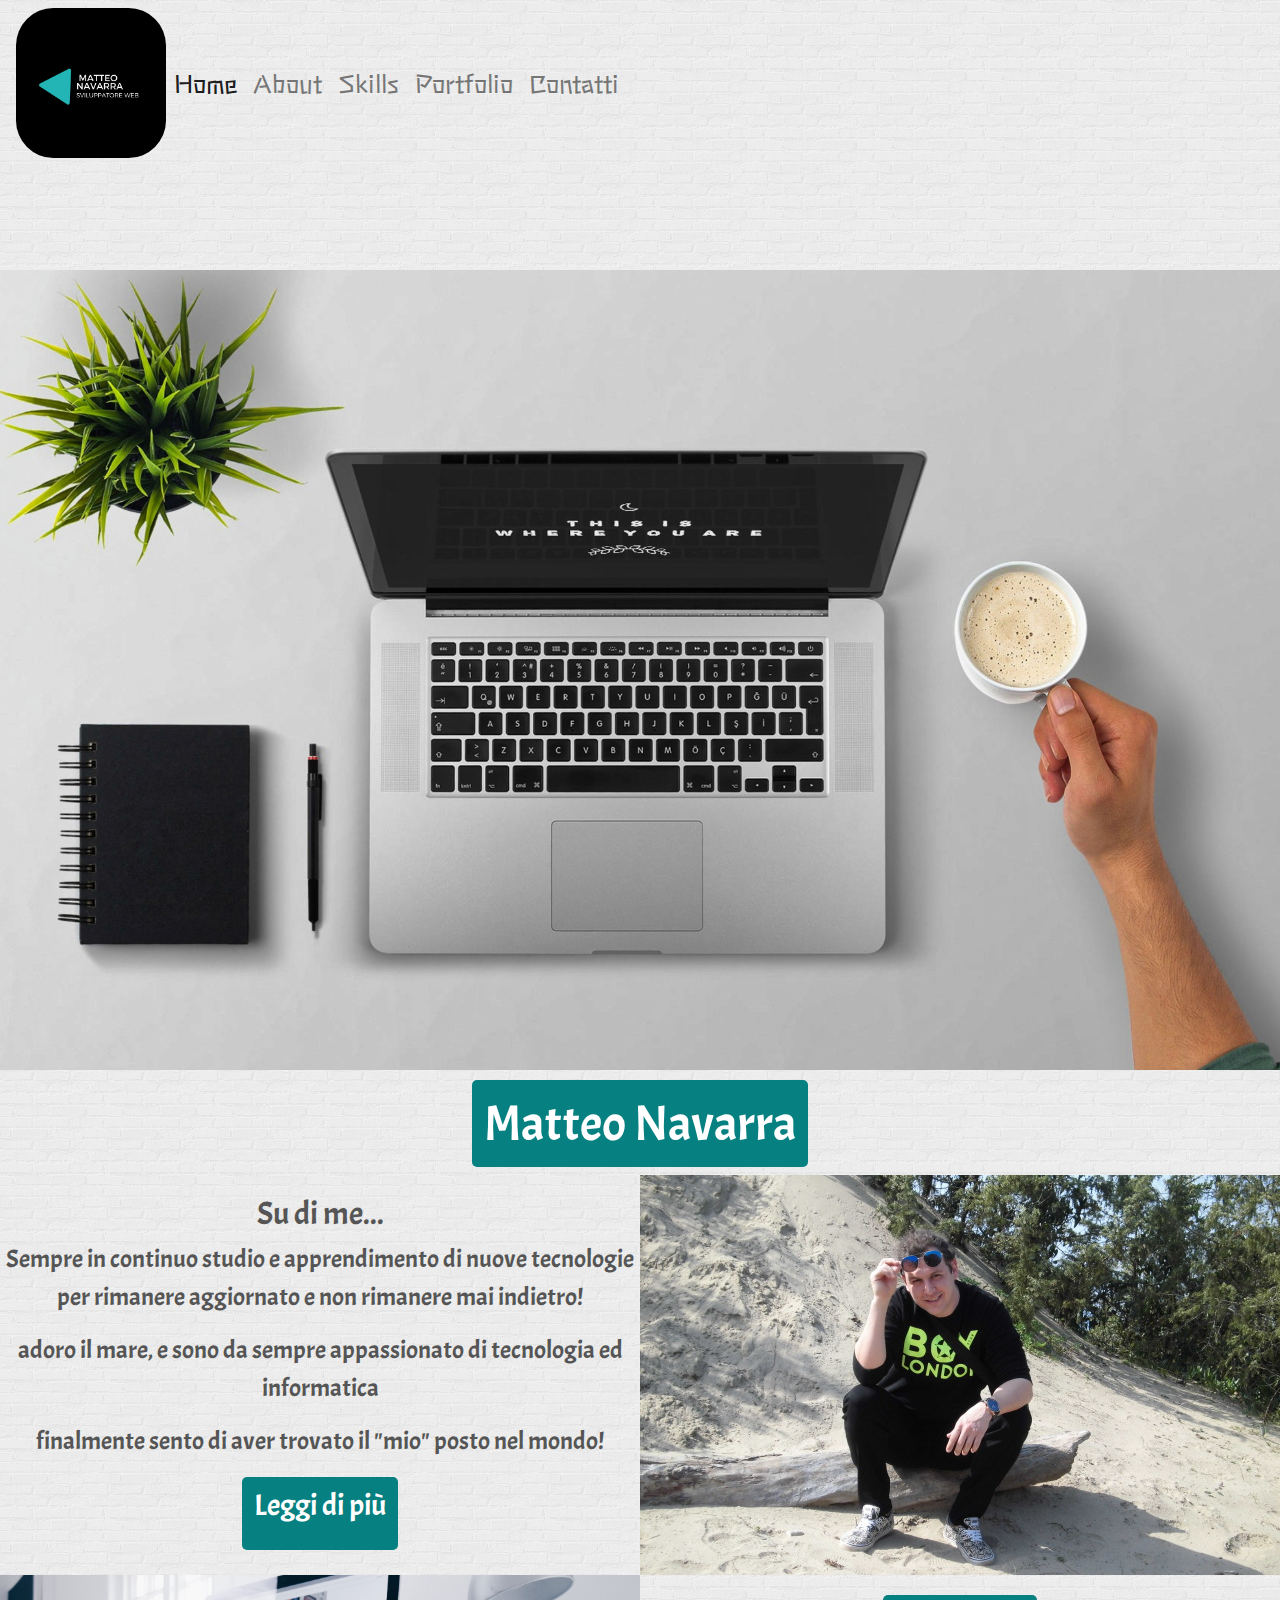
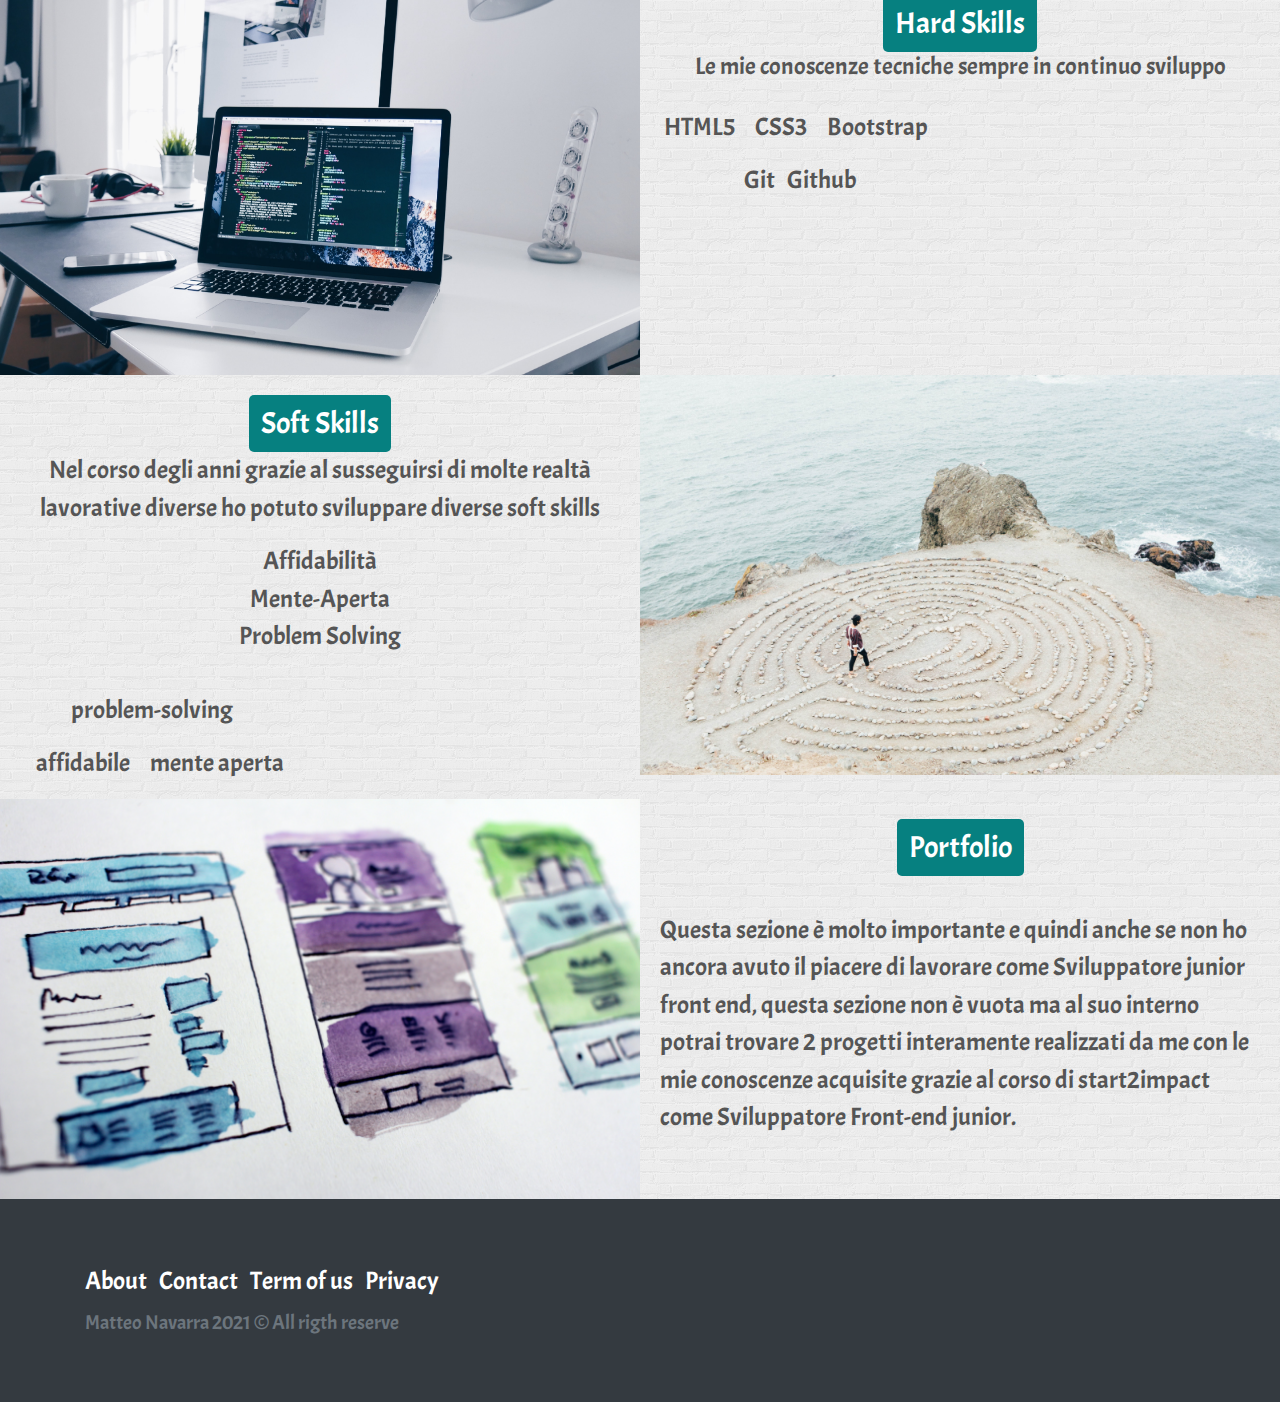
==== index.html @ 85cdd70c "matteo-navarra-html-css" ====
<!doctype html>
<html lang="it">

<head>
    <meta charset="utf-8">
    <meta name="viewport" content="width=device-width, initial-scale=1, shrink-to-fit=no">
    <link rel="stylesheet" href="https://maxcdn.bootstrapcdn.com/bootstrap/4.0.0/css/bootstrap.min.css" integrity="sha384-Gn5384xqQ1aoWXA+058RXPxPg6fy4IWvTNh0E263XmFcJlSAwiGgFAW/dAiS6JXm" crossorigin="anonymous">
    <link rel="stylesheet" href="https://use.fontawesome.com/releases/v5.15.2/css/all.css" integrity="sha384-vSIIfh2YWi9wW0r9iZe7RJPrKwp6bG+s9QZMoITbCckVJqGCCRhc+ccxNcdpHuYu" crossorigin="anonymous">
    <link rel="preconnect" href="https://fonts.gstatic.com">
    <link href="https://fonts.googleapis.com/css2?family=Stick&display=swap" rel="stylesheet">
    <link href="https://fonts.googleapis.com/css2?family=Acme&display=swap" rel="stylesheet">
    <link rel="stylesheet" href="css/style.css">
    <script type="text / javascript">
        ( function () { emailjs .init ( " user_ruUIzQYhIacgZnO2NJHV4 " ) ; }) () ;
    </script>
    <link rel="icon" type="image/x-icon" href="img/favicon.ico" />
    <title>Matteo Navarra</title>
</head>

<body>
    <!-- Inizio Menu-->
    <header>
        <div class="container text-center">
            <nav class="navbar fixed-top navbar-expand-xl navbar-light bg-light">
                <div class="logo">
                    <img src="img/logo.png" alt="logo">
                </div>
                <button class="navbar-toggler" type="button" data-toggle="collapse" data-target="#navbarSupportedContent" aria-controls="navbarSupportedContent" aria-expanded="false" aria-label="Toggle navigation">
          <span class="navbar-toggler-icon"></span>
        </button>
                <div class="collapse navbar-collapse" id="navbarSupportedContent">
                    <ul class="navbar-nav mr-auto">
                        <li class="nav-item active"><a class="nav-link" href="index.html">Home <span class="sr-only">(current)</span></a></li>
                        <li class="nav-item"><a class="nav-link" href="about.html">About</a></li>
                        <li class="nav-item"> <a class="nav-link" href="skills.html">Skills</a></li>
                        <li class="nav-item"> <a class="nav-link" href="portfolio.html">Portfolio</a></li>
                        <li class="nav-item"> <a class="nav-link" href="contattami.html">Contatti</a></li>
                    </ul>
                </div>
            </nav>
        </div>
    </header>
    <!-- Fine Menu-->
    <!--Inizio banner-->
    <header class="head-banner text-white  text-center">
        <div class="container">
            <div class="row">
            </div>
        </div>
    </header>
    <!--Fine banner-->
    <!--Section 1-->
    <section id="principale">
        <h1 class="btn">
            <a href="about.html"> Matteo Navarra</a></h1>
        <div class="row no-gutters">
            <div class="col-lg-6 order-lg-2 image-section1"></div>
            <div class="col-lg-6 order-lg-1">
                <div class="about">
                    <h2>Su di me...</h2>
                    <p>Sempre in continuo studio e apprendimento di nuove tecnologie per rimanere aggiornato e non rimanere mai indietro!</p>
                    <p>adoro il mare, e sono da sempre appassionato di tecnologia ed informatica</p>
                    <p>finalmente sento di aver trovato il "mio" posto nel mondo!</p>
                    <a class="btn soft-skills" href="about.html">
                        <p>Leggi di più </p>
                    </a>

                </div>

            </div>
        </div>
    </section>
    <!--Section2-->
    <section>
        <div class="container-fluid p-0">
            <div class="row no-gutters">
                <div class="col-lg-6 order-lg-1 image-s1"></div>
                <div class="list-text col-lg-6 order-lg-2 ">
                    <a class="btn soft-skills" href="skills.html"> Hard Skills</a>
                    <h4>Le mie conoscenze tecniche sempre in continuo sviluppo</h4>
                    <div class=" col-lg-6 h-100 text-center text-lg-center">
                        <ul class=" list-text list-inline mb-0">
                            <li class="list-inline-item mr-3">
                                <p>HTML5</p><i class="icone-skill fab fa-html5 fa-2x"></i>
                            </li>
                            <li class="list-inline-item mr-3">
                                <p>CSS3</p> <i class="icone-skill fab fa-css3-alt fa-2x "></i>
                            </li>
                            <li class="list-inline-item ">
                                <p>Bootstrap</p> <i class="icone-skill fab fa-bootstrap fa-2x"></i>
                            </li>
                            <li class="list-inline-item ">
                                <p>Git</p> <i class="icone-skill  fab fa-git-alt fa-2x"></i>
                            </li>
                            <li class="list-inline-item ">
                                <p>Github</p> <i class="icone-skill  fab fa-github fa-2x"></i>
                            </li>
                        </ul>
                    </div>
                </div>
            </div>
            <div class="row no-gutters">
                <div class="col-lg-6 order-lg-2 image-s2"></div>
                <div class="col-lg-6 order-lg-1">
                    <ul class="list-text">
                        <li><a class="btn soft-skills" href="skills.html"> Soft Skills</a></li>
                        <li>
                            <p>Nel corso degli anni grazie al susseguirsi di molte realtà lavorative diverse ho potuto sviluppare diverse soft skills</p>
                        </li>
                        <li>Affidabilità</li>
                        <li>Mente-Aperta</li>
                        <li>Problem Solving</li>
                    </ul>
                    <div class=" col-lg-6 h-100 text-center text-lg-center">
                        <ul class=" list-text list-inline mb-0">
                            <li class="list-inline-item mr-3">
                                <p>problem-solving</p><i class="icone-skill-soft fas fa-cogs fa-2x"></i>
                            </li>
                            <li class="list-inline-item mr-3">
                                <p>affidabile</p> <i class="icone-skill-soft fab fa-cloudscale fa-2x"></i>
                            </li>
                            <li class="list-inline-item ">
                                <p>mente aperta</p> <i class="icone-skill-soft fas fa-brain fa-2x"></i>
                            </li>

                        </ul>
                    </div>

                </div>
            </div>
            <!--Section 3-->
            <div class="row no-gutters">
                <div class="col-lg-6 order-lg-1 image-s3"></div>
                <div class="col-lg-6 order-lg-2 ">
                    <ul class="list-text">
                        <li><a class="btn soft-skills" href="portfolio.html">Portfolio</a></li>
                        <li></li>
                    </ul>
                    <p class="portfolio-text">Questa sezione è molto importante e quindi anche se non ho ancora avuto il piacere di lavorare come Sviluppatore junior front end, questa sezione non è vuota ma al suo interno potrai trovare 2 progetti interamente realizzati da me
                        con le mie conoscenze acquisite grazie al corso di start2impact come Sviluppatore Front-end junior.
                    </p>

                </div>
            </div>
        </div>
    </section>

    <!--Footer-->
    <footer class="bg-dark">
        <div class="container">
            <div class="row">
                <div class="col-lg-6 h-100 text-center text-lg-left">
                    <ul class="list-inline mb-2">
                        <li class="list-inline-item">About</li>
                        <li class="list-inline-item">Contact</li>
                        <li class="list-inline-item">Term of us</li>
                        <li class="list-inline-item">Privacy</li>
                    </ul>
                    <p class="text-muted small mb-4 mb-lg-0"> Matteo Navarra 2021 &copy; All rigth reserve</p>
                </div>
                <div class="col-lg-6 h-100 text-center text-lg-right">
                    <ul class="list-inline mb-0">
                        <li class="list-inline-item mr-3">
                            <a href="https://www.facebook.com/matteo.navarra.7" target="_blank"><i class="fab fa-facebook-square "></i></a>
                        </li>
                        <li class="list-inline-item mr-3">
                            <a href="mailto:infomatteonavarra@gmail.com" target="_blank"><i class="fas fa-envelope "></i></a>
                        </li>
                        <li class="list-inline-item ">
                            <a href="https://github.com/Matteo-Navarra" target="_blank"><i class="fab fa-github-square"></i></a>
                        </li>
                    </ul>
                </div>
            </div>
        </div>

    </footer>



    <script src="https://code.jquery.com/jquery-3.2.1.slim.min.js" integrity="sha384-KJ3o2DKtIkvYIK3UENzmM7KCkRr/rE9/Qpg6aAZGJwFDMVNA/GpGFF93hXpG5KkN" crossorigin="anonymous"></script>
    <script src="https://cdnjs.cloudflare.com/ajax/libs/popper.js/1.12.9/umd/popper.min.js" integrity="sha384-ApNbgh9B+Y1QKtv3Rn7W3mgPxhU9K/ScQsAP7hUibX39j7fakFPskvXusvfa0b4Q" crossorigin="anonymous"></script>
    <script src="https://maxcdn.bootstrapcdn.com/bootstrap/4.0.0/js/bootstrap.min.js" integrity="sha384-JZR6Spejh4U02d8jOt6vLEHfe/JQGiRRSQQxSfFWpi1MquVdAyjUar5+76PVCmYl" crossorigin="anonymous"></script>
</body>

</html>
---- css/style.css ----
* {
    margin: 0;
    padding: 0;
    box-sizing: border-box;
}

body {
    background: url(../img/brickwall.png);
    font-family: 'Acme', sans-serif;
    color: #555;
    font-size: 25px;
}


/*utility*/

.btn {
    text-align: center;
    background: #068080;
    border-radius: 5px;
    color: white;
    border-style: none;
}

.btn:hover {
    font-family: "Acme", sans-serif;
    font-size: 30px;
    color: #fff;
    background: #068080;
    border-radius: 35px;
}

.btn-primary {
    text-align: center;
    background: #068080;
    border-radius: 5px;
    color: white;
    border-style: none;
    font-size: 25px;
}

.btn-primary:hover {
    background: #068080;
    color: white;
    text-decoration: none;
    border-radius: 10px;
    font-size: 25px;
}


/* logo */

.logo img {
    width: 150px;
    border-radius: 25%;
}


/* menu */

header .container {
    margin-bottom: 30vh;
}

.navbar {
    background: url(../img/brickwall.png);
}

.nav-item a {
    font-family: 'Stick', sans-serif;
    color: #fff;
}


/* banner della Home page */

.head-banner {
    background-color: #937100;
    background: url(../img/imgH.jpg)no-repeat center center/cover;
    padding-bottom: 8rem;
    padding-top: 8rem;
    background-blend-mode: multiply;
}


/* Banner della skills page */

.head-banner-skills {
    background-color: #937100;
    background: url(../img/img2.jpg)no-repeat center center/cover;
    padding-bottom: 8rem;
    padding-top: 8rem;
    background-blend-mode: multiply;
}


/* Banner della portfolio page */

.head-banner-portfolio {
    background-color: #937100;
    background: url(../img/imgF.jpg)no-repeat center center/cover;
    padding-bottom: 8rem;
    padding-top: 8rem;
    background-blend-mode: multiply;
}


/* section 1 Home page */

#principale {
    text-align: center;
}

#principale h1 {
    font-size: 50px;
    margin-top: 10px;
}

#principale a {
    text-decoration: none;
    color: #fff;
}

.about a {
    font-size: 30px;
}

.about {
    font-size: large 30px;
    padding-top: 20px;
}

.image-section1 {
    background: url(../img/io-mare.JPG)no-repeat center center/cover;
    height: 400px;
}

.list-inline-item p {
    color: #555;
}


/* Section 2 */

.icone-skill {
    color: #555;
}

.fa-html5 {
    color: orange;
}

.fa-css3-alt {
    color: cornflowerblue;
}

.fa-bootstrap {
    color: darkorchid;
}

.fa-git-alt {
    color: orangered;
}

.fa-github {
    color: black;
}

.image-s1 {
    /* Photo by Christopher Gower on Unsplash */
    background: url(../img/hardsk.jpg) no-repeat center center/cover;
    height: 400px;
}

.order-lg-1 a {
    text-align: center;
}

.image-s2 {
    /*Photo by Ashley Batz on Unsplash*/
    background: url(../img/softskill.jpg)no-repeat center center/cover;
    height: 400px;
}

.image-s3 {
    /* Photo by Bekir Dönmez on Unsplash*/
    background: url(../img/port.jpg)no-repeat center center/cover;
    height: 400px;
}

.list-text {
    text-align: center;
    padding-top: 20px;
}

.list-text li {
    list-style: none;
}

.list-text a {
    font-size: 30px;
}

.portfolio-text {
    padding: 20px;
}


/*soft skills*/

.icone-skill-soft {
    color: #937100;
}


/* Page skills */

.principale {
    margin-top: 100px;
}

.skill {
    list-style: none;
    justify-content: center;
    align-items: center;
}

.skill h1 {
    text-align: center;
    color: #555;
    border-radius: 30px;
    margin-top: 50px;
    text-transform: uppercase;
}

.skill h3 {
    margin: 5px;
}

.skill {
    width: 300px color #555;
    margin: 60px;
    padding: 20px;
    box-shadow: 0 14px 28px rgba(0, 0, 0, 0.25) 0 10px 10px rgba(0, 0, 0, 0.22);
}

.skill li {
    margin: 20px;
    padding: 10px;
}

.bar {
    background: #353b48;
    display: block;
    height: 20px;
    border: 1px solid rgba(0, 0, 0, 0.3);
    border-radius: 10px;
    overflow: hidden;
    box-shadow: 0 1px 3px rgba(0, 0, 0, 0.12) 0 1px 2px rgba(0, 0, 0, 0.24);
}

.bar:hover {
    box-shadow: 0 14px 28px rgba(0, 0, 0, 0.25) 0 10px 10px rgba(0, 0, 0, 0.22);
}

.bar span {
    height: 20px;
    float: left;
    background: #279ca0;
}

.principale {
    justify-content: center;
    align-items: center;
    display: flex;
    margin-top: 50px;
}


/* hard skills*/

.html {
    width: 80%;
    animation: html 3s;
}

.css {
    width: 78%;
    animation: css 3s;
}

.bootstrap {
    width: 60%;
    animation: bootstrap 3s;
}

.git {
    width: 65%;
    animation: git 3s;
}

.github {
    width: 60%;
    animation: github 3s;
}

@keyframes html {
    0% {
        width: 0%;
    }
    100% {
        width: 80%
    }
}

@keyframes css {
    0% {
        width: 0%;
    }
    100% {
        width: 78%
    }
}

@keyframes bootstrap {
    0% {
        width: 0%;
    }
    100% {
        width: 60%
    }
}

@keyframes git {
    0% {
        width: 0%;
    }
    100% {
        width: 65%
    }
}

@keyframes github {
    0% {
        width: 0%;
    }
    100% {
        width: 60%
    }
}


/* soft skills */

.affidabilità {
    width: 99%;
    animation: affidabilità 3s;
}

.comunicazione {
    width: 90%;
    animation: comunicazione 3s;
}

.mente-aperta {
    width: 99%;
    animation: mente-aperta 3s;
}

.problem-solving {
    width: 95%;
    animation: problem-solving 3s;
}

.gestione-del-tempo {
    width: 98%;
    animation: gestione-del-tempo 3s;
}

.resilienza {
    width: 98%;
    animation: resilienza 3s;
}

.responsabilità {
    width: 98%;
    animation: resilienza 3s;
}

@keyframes affidabilità {
    0% {
        width: 0%;
    }
    100% {
        width: 99%
    }
}

@keyframes comunicazione {
    0% {
        width: 0%;
    }
    100% {
        width: 90%
    }
}

@keyframes disponibilità {
    0% {
        width: 0%;
    }
    100% {
        width: 95%
    }
}

@keyframes mente-aperta {
    0% {
        width: 0%;
    }
    100% {
        width: 99%
    }
}

@keyframes problem-solving {
    0% {
        width: 0%;
    }
    100% {
        width: 95%
    }
}

@keyframes responsabilità {
    0% {
        width: 0%;
    }
    100% {
        width: 98%
    }
}

@keyframes resilienza {
    0% {
        width: 0%;
    }
    100% {
        width: 98%
    }
}

@keyframes gestione-del-tempo {
    0% {
        width: 0%;
    }
    100% {
        width: 98%
    }
}


/* Pagina Contattami */


/* Contact */

#contact-form {
    padding: 5rem;
    font-size: 1.5rem;
}

#contact-form h1 {
    font-size: 2rem;
    padding-bottom: 1.5rem;
}

#contact-form p {
    margin-bottom: 1.5rem;
}

#contact-form .form-group {
    margin-bottom: 20px;
}

#contact-form input,
#contact-form textarea {
    width: 100%;
    padding: 10px;
    border: 1px solid #ddd;
}

#contact-form label {
    margin-bottom: 5px;
    display: block;
}

#contact-form textarea {
    height: 180px;
}

#contact-form input:focus,
#contact-form textarea:focus {
    outline: none;
    border-color: rgb(245, 163, 57);
}


/* footer */

footer {
    padding-top: 4rem;
    padding-bottom: 4rem;
}

.list-inline-item {
    color: white;
}

.list-inline-item a {
    color: white;
}


/*about page*/

.immagine-pers img {
    border-radius: 25px;
    width: 300px;
}

.text-about {
    text-align: center;
    text-justify: auto;
}

.text-about h1 {
    text-align: center;
}


/* portfolio page */

.container-portfolio {
    display: flex;
    justify-content: space-around;
}

@media screen and (min-width: 768px) {
    .head-banner {
        padding-top: 12rem;
        padding-bottom: 12rem;
    }
}

@media screen and (min-width: 768px) {
    .head-banner {
        height: 800px;
    }
}

@media screen and (max-width: 320px) {
    #principale h1 {
        font-size: 30px;
    }
}
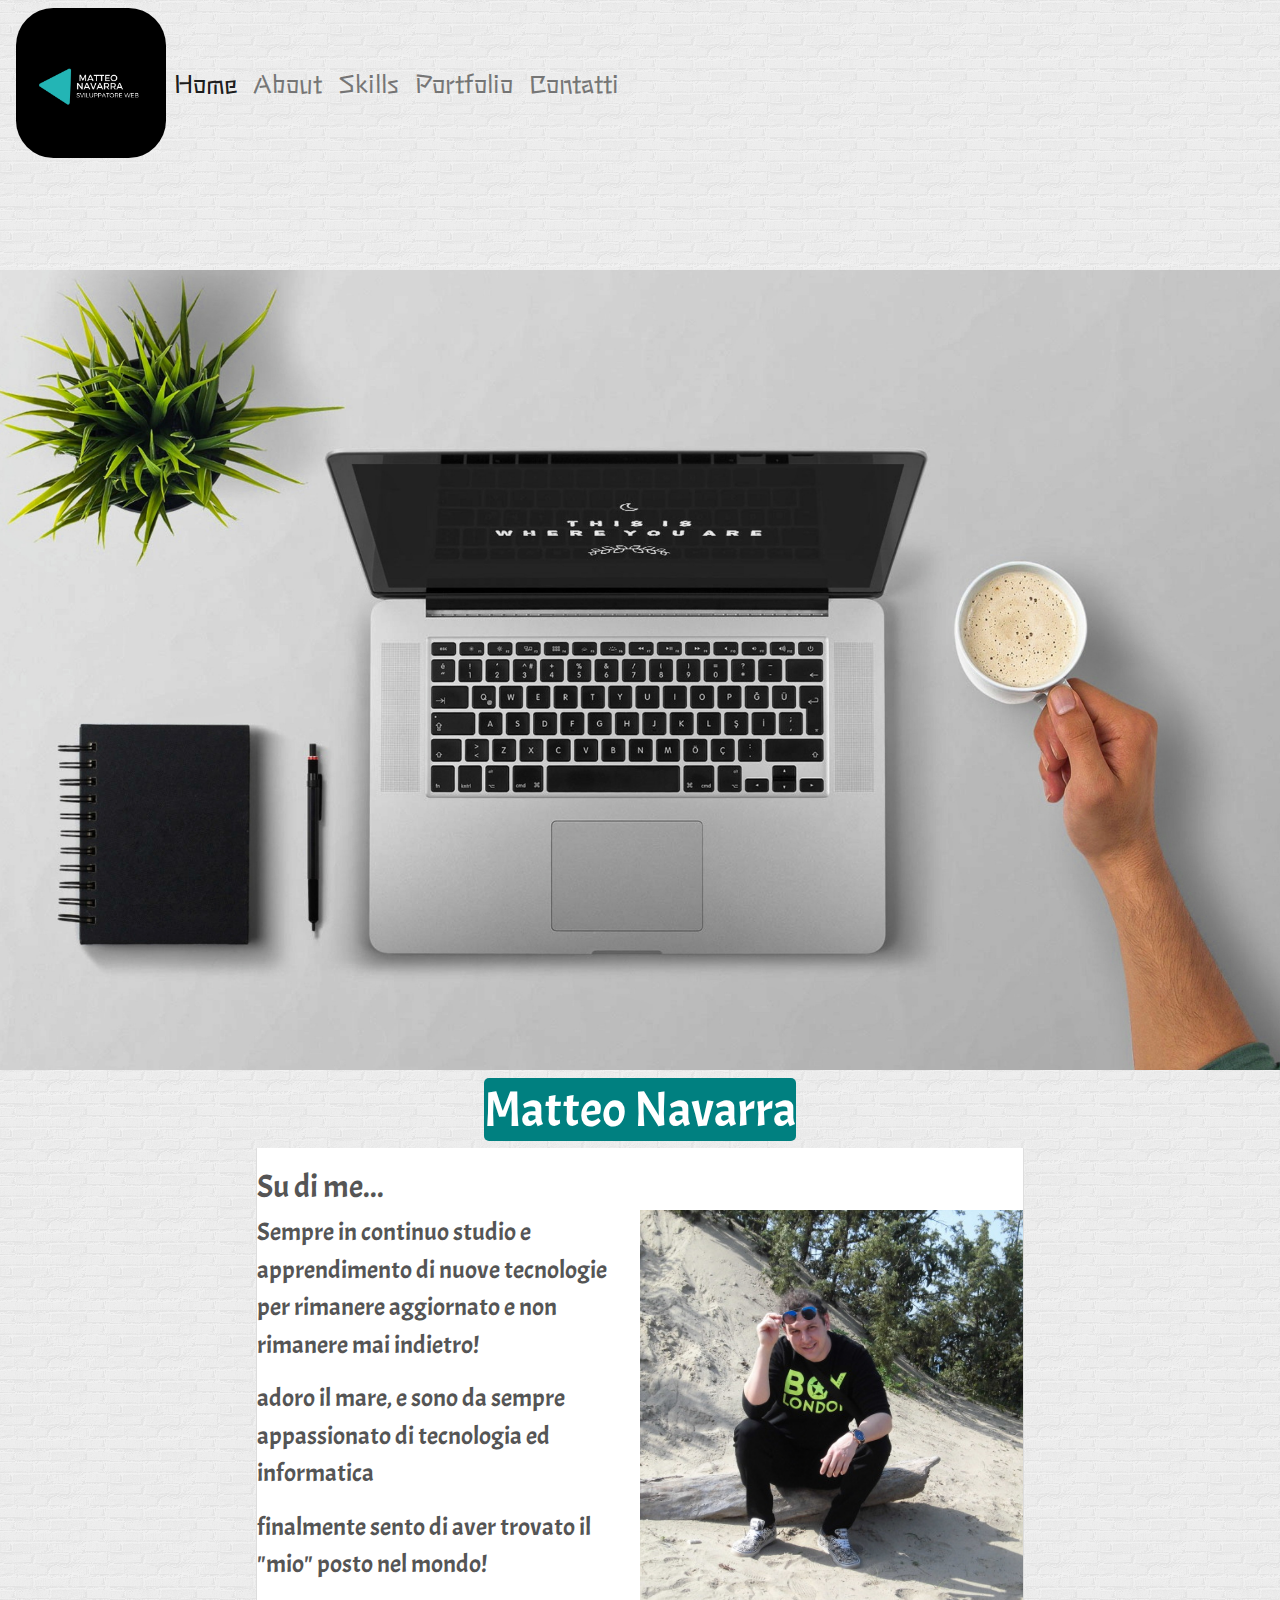
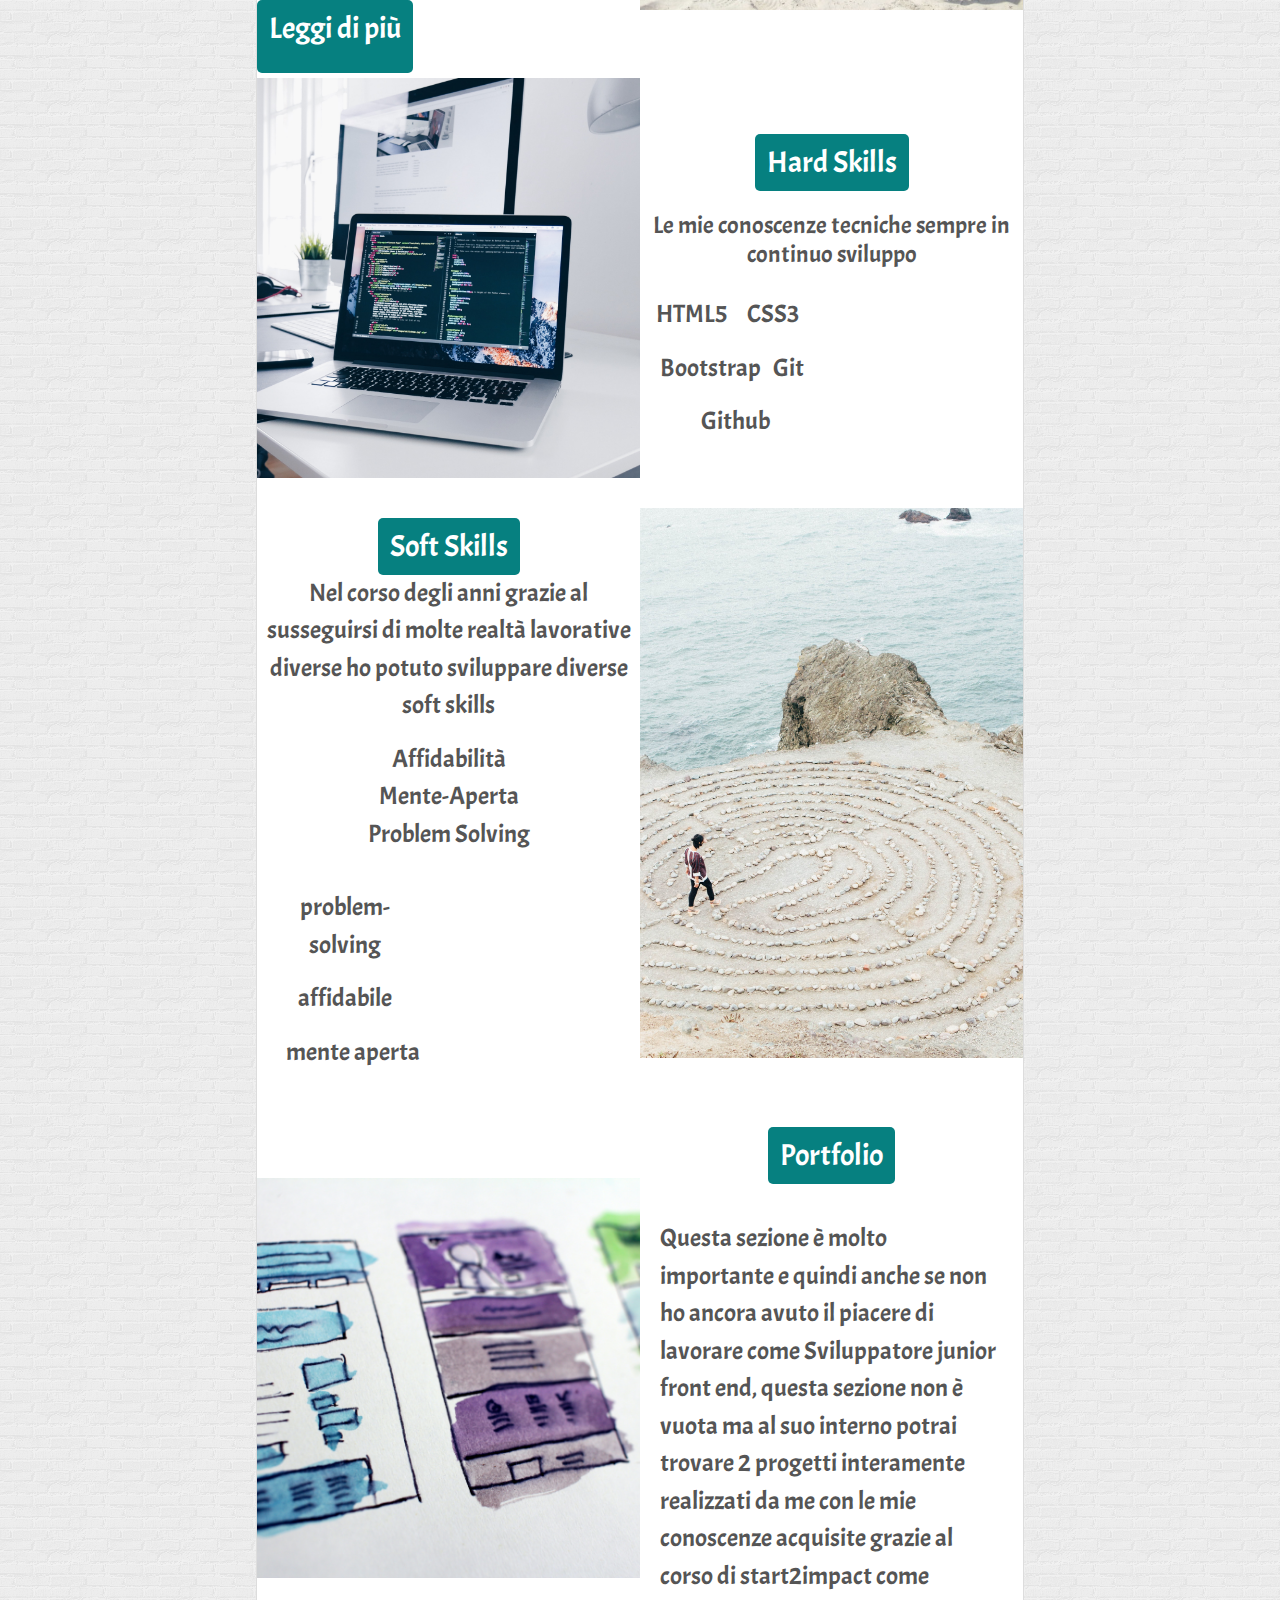
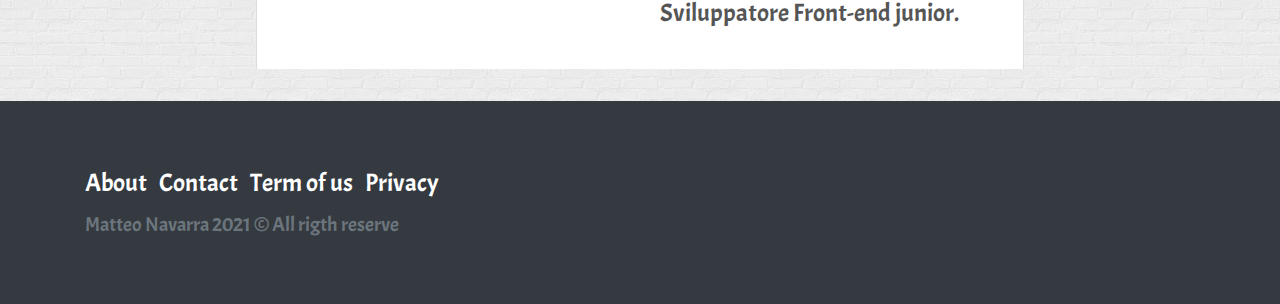
==== commit 6c3853d9: "migliorata grafica e responsive" ====
--- a/index.html
+++ b/index.html
@@ -19,7 +19,7 @@
 
 <body>
     <!-- Inizio Menu-->
-    <header>
+    <header id="nav-menu">
         <div class="container text-center">
             <nav class="navbar fixed-top navbar-expand-xl navbar-light bg-light">
                 <div class="logo">
@@ -51,8 +51,10 @@
     <!--Fine banner-->
     <!--Section 1-->
     <section id="principale">
-        <h1 class="btn">
+
+        <h1 class="titolo">
             <a href="about.html"> Matteo Navarra</a></h1>
+
         <div class="row no-gutters">
             <div class="col-lg-6 order-lg-2 image-section1"></div>
             <div class="col-lg-6 order-lg-1">
@@ -61,7 +63,7 @@
                     <p>Sempre in continuo studio e apprendimento di nuove tecnologie per rimanere aggiornato e non rimanere mai indietro!</p>
                     <p>adoro il mare, e sono da sempre appassionato di tecnologia ed informatica</p>
                     <p>finalmente sento di aver trovato il "mio" posto nel mondo!</p>
-                    <a class="btn soft-skills" href="about.html">
+                    <a class="btn" href="about.html">
                         <p>Leggi di più </p>
                     </a>
 
@@ -71,75 +73,86 @@
         </div>
     </section>
     <!--Section2-->
-    <section>
+    <section id="principale">
         <div class="container-fluid p-0">
             <div class="row no-gutters">
                 <div class="col-lg-6 order-lg-1 image-s1"></div>
                 <div class="list-text col-lg-6 order-lg-2 ">
-                    <a class="btn soft-skills" href="skills.html"> Hard Skills</a>
-                    <h4>Le mie conoscenze tecniche sempre in continuo sviluppo</h4>
-                    <div class=" col-lg-6 h-100 text-center text-lg-center">
-                        <ul class=" list-text list-inline mb-0">
-                            <li class="list-inline-item mr-3">
-                                <p>HTML5</p><i class="icone-skill fab fa-html5 fa-2x"></i>
-                            </li>
-                            <li class="list-inline-item mr-3">
-                                <p>CSS3</p> <i class="icone-skill fab fa-css3-alt fa-2x "></i>
-                            </li>
-                            <li class="list-inline-item ">
-                                <p>Bootstrap</p> <i class="icone-skill fab fa-bootstrap fa-2x"></i>
-                            </li>
-                            <li class="list-inline-item ">
-                                <p>Git</p> <i class="icone-skill  fab fa-git-alt fa-2x"></i>
-                            </li>
-                            <li class="list-inline-item ">
-                                <p>Github</p> <i class="icone-skill  fab fa-github fa-2x"></i>
-                            </li>
-                        </ul>
+                    <div class="about">
+                        <a class="btn soft-skills" href="skills.html"> Hard Skills</a>
+                        <div class="about">
+                            <h4>Le mie conoscenze tecniche sempre in continuo sviluppo</h4>
+                        </div>
+                        <div class=" col-lg-6 h-100 text-center text-lg-center">
+                            <ul class=" list-text list-inline mb-0">
+                                <li class="list-inline-item mr-3">
+                                    <p>HTML5</p><i class="icone-skill fab fa-html5 fa-2x"></i>
+                                </li>
+                                <li class="list-inline-item mr-3">
+                                    <p>CSS3</p> <i class="icone-skill fab fa-css3-alt fa-2x "></i>
+                                </li>
+                                <li class="list-inline-item ">
+                                    <p>Bootstrap</p> <i class="icone-skill fab fa-bootstrap fa-2x"></i>
+                                </li>
+                                <li class="list-inline-item ">
+                                    <p>Git</p> <i class="icone-skill  fab fa-git-alt fa-2x"></i>
+                                </li>
+                                <li class="list-inline-item ">
+                                    <p>Github</p> <i class="icone-skill  fab fa-github fa-2x"></i>
+                                </li>
+                            </ul>
+                        </div>
                     </div>
                 </div>
             </div>
             <div class="row no-gutters">
                 <div class="col-lg-6 order-lg-2 image-s2"></div>
                 <div class="col-lg-6 order-lg-1">
-                    <ul class="list-text">
-                        <li><a class="btn soft-skills" href="skills.html"> Soft Skills</a></li>
-                        <li>
-                            <p>Nel corso degli anni grazie al susseguirsi di molte realtà lavorative diverse ho potuto sviluppare diverse soft skills</p>
-                        </li>
-                        <li>Affidabilità</li>
-                        <li>Mente-Aperta</li>
-                        <li>Problem Solving</li>
-                    </ul>
-                    <div class=" col-lg-6 h-100 text-center text-lg-center">
-                        <ul class=" list-text list-inline mb-0">
-                            <li class="list-inline-item mr-3">
-                                <p>problem-solving</p><i class="icone-skill-soft fas fa-cogs fa-2x"></i>
+                    <div class="about">
+                        <ul class="list-text">
+                            <li><a class="btn soft-skills" href="skills.html"> Soft Skills</a></li>
+                            <li>
+                                <p>Nel corso degli anni grazie al susseguirsi di molte realtà lavorative diverse ho potuto sviluppare diverse soft skills</p>
                             </li>
-                            <li class="list-inline-item mr-3">
-                                <p>affidabile</p> <i class="icone-skill-soft fab fa-cloudscale fa-2x"></i>
-                            </li>
-                            <li class="list-inline-item ">
-                                <p>mente aperta</p> <i class="icone-skill-soft fas fa-brain fa-2x"></i>
-                            </li>
+                            <li>Affidabilità</li>
+                            <li>Mente-Aperta</li>
+                            <li>Problem Solving</li>
+                        </ul>
 
-                        </ul>
+                        <div class=" col-lg-6 h-100 text-center text-lg-center">
+                            <ul class=" list-text list-inline mb-0">
+                                <li class="list-inline-item mr-3">
+                                    <p>problem-solving</p><i class="icone-skill-soft fas fa-cogs fa-2x"></i>
+                                </li>
+                                <li class="list-inline-item mr-3">
+                                    <p>affidabile</p> <i class="icone-skill-soft fab fa-cloudscale fa-2x"></i>
+                                </li>
+                                <li class="list-inline-item ">
+                                    <p>mente aperta</p> <i class="icone-skill-soft fas fa-brain fa-2x"></i>
+                                </li>
+
+                            </ul>
+                        </div>
+
                     </div>
-
                 </div>
             </div>
             <!--Section 3-->
+
+
             <div class="row no-gutters">
                 <div class="col-lg-6 order-lg-1 image-s3"></div>
                 <div class="col-lg-6 order-lg-2 ">
-                    <ul class="list-text">
-                        <li><a class="btn soft-skills" href="portfolio.html">Portfolio</a></li>
-                        <li></li>
-                    </ul>
-                    <p class="portfolio-text">Questa sezione è molto importante e quindi anche se non ho ancora avuto il piacere di lavorare come Sviluppatore junior front end, questa sezione non è vuota ma al suo interno potrai trovare 2 progetti interamente realizzati da me
-                        con le mie conoscenze acquisite grazie al corso di start2impact come Sviluppatore Front-end junior.
-                    </p>
+                    <div class="about">
+                        <ul class="list-text">
+                            <li><a class="btn soft-skills" href="portfolio.html">Portfolio</a></li>
+                            <li></li>
+                        </ul>
+                        <p class="portfolio-text">Questa sezione è molto importante e quindi anche se non ho ancora avuto il piacere di lavorare come Sviluppatore junior front end, questa sezione non è vuota ma al suo interno potrai trovare 2 progetti interamente realizzati da
+                            me con le mie conoscenze acquisite grazie al corso di start2impact come Sviluppatore Front-end junior.
+                        </p>
 
+                    </div>
                 </div>
             </div>
         </div>
@@ -163,9 +176,7 @@
                         <li class="list-inline-item mr-3">
                             <a href="https://www.facebook.com/matteo.navarra.7" target="_blank"><i class="fab fa-facebook-square "></i></a>
                         </li>
-                        <li class="list-inline-item mr-3">
-                            <a href="mailto:infomatteonavarra@gmail.com" target="_blank"><i class="fas fa-envelope "></i></a>
-                        </li>
+
                         <li class="list-inline-item ">
                             <a href="https://github.com/Matteo-Navarra" target="_blank"><i class="fab fa-github-square"></i></a>
                         </li>
--- a/css/style.css
+++ b/css/style.css
@@ -1,566 +1,611 @@
-* {
-    margin: 0;
-    padding: 0;
-    box-sizing: border-box;
-}
-
-body {
-    background: url(../img/brickwall.png);
-    font-family: 'Acme', sans-serif;
-    color: #555;
-    font-size: 25px;
-}
-
-
-/*utility*/
-
-.btn {
-    text-align: center;
-    background: #068080;
-    border-radius: 5px;
-    color: white;
-    border-style: none;
-}
-
-.btn:hover {
-    font-family: "Acme", sans-serif;
-    font-size: 30px;
-    color: #fff;
-    background: #068080;
-    border-radius: 35px;
-}
-
-.btn-primary {
-    text-align: center;
-    background: #068080;
-    border-radius: 5px;
-    color: white;
-    border-style: none;
-    font-size: 25px;
-}
-
-.btn-primary:hover {
-    background: #068080;
-    color: white;
-    text-decoration: none;
-    border-radius: 10px;
-    font-size: 25px;
-}
-
-
-/* logo */
-
-.logo img {
-    width: 150px;
-    border-radius: 25%;
-}
-
-
-/* menu */
-
-header .container {
-    margin-bottom: 30vh;
-}
-
-.navbar {
-    background: url(../img/brickwall.png);
-}
-
-.nav-item a {
-    font-family: 'Stick', sans-serif;
-    color: #fff;
-}
-
-
-/* banner della Home page */
-
-.head-banner {
-    background-color: #937100;
-    background: url(../img/imgH.jpg)no-repeat center center/cover;
-    padding-bottom: 8rem;
-    padding-top: 8rem;
-    background-blend-mode: multiply;
-}
-
-
-/* Banner della skills page */
-
-.head-banner-skills {
-    background-color: #937100;
-    background: url(../img/img2.jpg)no-repeat center center/cover;
-    padding-bottom: 8rem;
-    padding-top: 8rem;
-    background-blend-mode: multiply;
-}
-
-
-/* Banner della portfolio page */
-
-.head-banner-portfolio {
-    background-color: #937100;
-    background: url(../img/imgF.jpg)no-repeat center center/cover;
-    padding-bottom: 8rem;
-    padding-top: 8rem;
-    background-blend-mode: multiply;
-}
-
-
-/* section 1 Home page */
-
-#principale {
-    text-align: center;
-}
-
-#principale h1 {
-    font-size: 50px;
-    margin-top: 10px;
-}
-
-#principale a {
-    text-decoration: none;
-    color: #fff;
-}
-
-.about a {
-    font-size: 30px;
-}
-
-.about {
-    font-size: large 30px;
-    padding-top: 20px;
-}
-
-.image-section1 {
-    background: url(../img/io-mare.JPG)no-repeat center center/cover;
-    height: 400px;
-}
-
-.list-inline-item p {
-    color: #555;
-}
-
-
-/* Section 2 */
-
-.icone-skill {
-    color: #555;
-}
-
-.fa-html5 {
-    color: orange;
-}
-
-.fa-css3-alt {
-    color: cornflowerblue;
-}
-
-.fa-bootstrap {
-    color: darkorchid;
-}
-
-.fa-git-alt {
-    color: orangered;
-}
-
-.fa-github {
-    color: black;
-}
-
-.image-s1 {
-    /* Photo by Christopher Gower on Unsplash */
-    background: url(../img/hardsk.jpg) no-repeat center center/cover;
-    height: 400px;
-}
-
-.order-lg-1 a {
-    text-align: center;
-}
-
-.image-s2 {
-    /*Photo by Ashley Batz on Unsplash*/
-    background: url(../img/softskill.jpg)no-repeat center center/cover;
-    height: 400px;
-}
-
-.image-s3 {
-    /* Photo by Bekir Dönmez on Unsplash*/
-    background: url(../img/port.jpg)no-repeat center center/cover;
-    height: 400px;
-}
-
-.list-text {
-    text-align: center;
-    padding-top: 20px;
-}
-
-.list-text li {
-    list-style: none;
-}
-
-.list-text a {
-    font-size: 30px;
-}
-
-.portfolio-text {
-    padding: 20px;
-}
-
-
-/*soft skills*/
-
-.icone-skill-soft {
-    color: #937100;
-}
-
-
-/* Page skills */
-
-.principale {
-    margin-top: 100px;
-}
-
-.skill {
-    list-style: none;
-    justify-content: center;
-    align-items: center;
-}
-
-.skill h1 {
-    text-align: center;
-    color: #555;
-    border-radius: 30px;
-    margin-top: 50px;
-    text-transform: uppercase;
-}
-
-.skill h3 {
-    margin: 5px;
-}
-
-.skill {
-    width: 300px color #555;
-    margin: 60px;
-    padding: 20px;
-    box-shadow: 0 14px 28px rgba(0, 0, 0, 0.25) 0 10px 10px rgba(0, 0, 0, 0.22);
-}
-
-.skill li {
-    margin: 20px;
-    padding: 10px;
-}
-
-.bar {
-    background: #353b48;
-    display: block;
-    height: 20px;
-    border: 1px solid rgba(0, 0, 0, 0.3);
-    border-radius: 10px;
-    overflow: hidden;
-    box-shadow: 0 1px 3px rgba(0, 0, 0, 0.12) 0 1px 2px rgba(0, 0, 0, 0.24);
-}
-
-.bar:hover {
-    box-shadow: 0 14px 28px rgba(0, 0, 0, 0.25) 0 10px 10px rgba(0, 0, 0, 0.22);
-}
-
-.bar span {
-    height: 20px;
-    float: left;
-    background: #279ca0;
-}
-
-.principale {
-    justify-content: center;
-    align-items: center;
-    display: flex;
-    margin-top: 50px;
-}
-
-
-/* hard skills*/
-
-.html {
-    width: 80%;
-    animation: html 3s;
-}
-
-.css {
-    width: 78%;
-    animation: css 3s;
-}
-
-.bootstrap {
-    width: 60%;
-    animation: bootstrap 3s;
-}
-
-.git {
-    width: 65%;
-    animation: git 3s;
-}
-
-.github {
-    width: 60%;
-    animation: github 3s;
-}
-
-@keyframes html {
-    0% {
-        width: 0%;
-    }
-    100% {
-        width: 80%
-    }
-}
-
-@keyframes css {
-    0% {
-        width: 0%;
-    }
-    100% {
-        width: 78%
-    }
-}
-
-@keyframes bootstrap {
-    0% {
-        width: 0%;
-    }
-    100% {
-        width: 60%
-    }
-}
-
-@keyframes git {
-    0% {
-        width: 0%;
-    }
-    100% {
-        width: 65%
-    }
-}
-
-@keyframes github {
-    0% {
-        width: 0%;
-    }
-    100% {
-        width: 60%
-    }
-}
-
-
-/* soft skills */
-
-.affidabilità {
-    width: 99%;
-    animation: affidabilità 3s;
-}
-
-.comunicazione {
-    width: 90%;
-    animation: comunicazione 3s;
-}
-
-.mente-aperta {
-    width: 99%;
-    animation: mente-aperta 3s;
-}
-
-.problem-solving {
-    width: 95%;
-    animation: problem-solving 3s;
-}
-
-.gestione-del-tempo {
-    width: 98%;
-    animation: gestione-del-tempo 3s;
-}
-
-.resilienza {
-    width: 98%;
-    animation: resilienza 3s;
-}
-
-.responsabilità {
-    width: 98%;
-    animation: resilienza 3s;
-}
-
-@keyframes affidabilità {
-    0% {
-        width: 0%;
-    }
-    100% {
-        width: 99%
-    }
-}
-
-@keyframes comunicazione {
-    0% {
-        width: 0%;
-    }
-    100% {
-        width: 90%
-    }
-}
-
-@keyframes disponibilità {
-    0% {
-        width: 0%;
-    }
-    100% {
-        width: 95%
-    }
-}
-
-@keyframes mente-aperta {
-    0% {
-        width: 0%;
-    }
-    100% {
-        width: 99%
-    }
-}
-
-@keyframes problem-solving {
-    0% {
-        width: 0%;
-    }
-    100% {
-        width: 95%
-    }
-}
-
-@keyframes responsabilità {
-    0% {
-        width: 0%;
-    }
-    100% {
-        width: 98%
-    }
-}
-
-@keyframes resilienza {
-    0% {
-        width: 0%;
-    }
-    100% {
-        width: 98%
-    }
-}
-
-@keyframes gestione-del-tempo {
-    0% {
-        width: 0%;
-    }
-    100% {
-        width: 98%
-    }
-}
-
-
-/* Pagina Contattami */
-
-
-/* Contact */
-
-#contact-form {
-    padding: 5rem;
-    font-size: 1.5rem;
-}
-
-#contact-form h1 {
-    font-size: 2rem;
-    padding-bottom: 1.5rem;
-}
-
-#contact-form p {
-    margin-bottom: 1.5rem;
-}
-
-#contact-form .form-group {
-    margin-bottom: 20px;
-}
-
-#contact-form input,
-#contact-form textarea {
-    width: 100%;
-    padding: 10px;
-    border: 1px solid #ddd;
-}
-
-#contact-form label {
-    margin-bottom: 5px;
-    display: block;
-}
-
-#contact-form textarea {
-    height: 180px;
-}
-
-#contact-form input:focus,
-#contact-form textarea:focus {
-    outline: none;
-    border-color: rgb(245, 163, 57);
-}
-
-
-/* footer */
-
-footer {
-    padding-top: 4rem;
-    padding-bottom: 4rem;
-}
-
-.list-inline-item {
-    color: white;
-}
-
-.list-inline-item a {
-    color: white;
-}
-
-
-/*about page*/
-
-.immagine-pers img {
-    border-radius: 25px;
-    width: 300px;
-}
-
-.text-about {
-    text-align: center;
-    text-justify: auto;
-}
-
-.text-about h1 {
-    text-align: center;
-}
-
-
-/* portfolio page */
-
-.container-portfolio {
-    display: flex;
-    justify-content: space-around;
-}
-
-@media screen and (min-width: 768px) {
+    * {
+        margin: 0;
+        padding: 0;
+        box-sizing: border-box;
+    }
+    
+    body {
+        background: url(../img/brickwall.png);
+        font-family: 'Acme', sans-serif;
+        color: #555;
+        font-size: 25px;
+    }
+    /*utility*/
+    
+    .btn {
+        text-align: center;
+        background: #068080;
+        border-radius: 5px;
+        color: white;
+        border-style: none;
+    }
+    
+    .btn:hover {
+        font-family: "Acme", sans-serif;
+        font-size: 30px;
+        color: #fff;
+        background: #068080;
+        border-radius: 35px;
+        transition: 0.5s;
+    }
+    
+    .btn-primary {
+        text-align: center;
+        background: #068080;
+        border-radius: 5px;
+        color: white;
+        border-style: none;
+        font-size: 25px;
+    }
+    
+    .btn-primary:hover {
+        background: #068080;
+        color: white;
+        text-decoration: none;
+        border-radius: 10px;
+        font-size: 25px;
+    }
+    /* logo */
+    
+    .logo img {
+        width: 150px;
+        border-radius: 25%;
+    }
+    /* menu */
+    
+    header .container {
+        margin-bottom: 30vh;
+    }
+    
+    .navbar {
+        background: url(../img/brickwall.png);
+    }
+    
+    .nav-item a {
+        font-family: 'Stick', sans-serif;
+        color: #fff;
+    }
+    /* banner della Home page */
+    
     .head-banner {
-        padding-top: 12rem;
-        padding-bottom: 12rem;
-    }
-}
-
-@media screen and (min-width: 768px) {
-    .head-banner {
-        height: 800px;
-    }
-}
-
-@media screen and (max-width: 320px) {
+        background-color: #937100;
+        background: url(../img/imgH.jpg)no-repeat center center/cover;
+        padding-bottom: 8rem;
+    }
+    /* Banner della skills page */
+    
+    .head-banner-skills {
+        background-color: #937100;
+        background: url(../img/img2.jpg)no-repeat center center/cover;
+        padding-bottom: 8rem;
+        padding-top: 8rem;
+        background-blend-mode: multiply;
+    }
+    /* Banner della portfolio page */
+    
+    .head-banner-portfolio {
+        background-color: #937100;
+        background: url(../img/imgF.jpg)no-repeat center center/cover;
+        padding-bottom: 8rem;
+        padding-top: 8rem;
+        background-blend-mode: multiply;
+    }
+    /* section 1 Home page */
+    
+    .titolo {
+        text-align: center;
+    }
+    
+    .titolo a {
+        color: white;
+        background-color: teal;
+        border-radius: 5px;
+        text-decoration: none;
+    }
+    
+    .titolo a:hover {
+        font-family: "Acme", sans-serif;
+        color: #fff;
+        background: #068080;
+        border-radius: 35px;
+        transition: 0.5s;
+    }
+    
+    .no-gutters {
+        background-color: #fff;
+        border-left: 1px solid #ddd;
+        border-right: 1px solid #ddd;
+        width: 60%;
+        justify-content: center;
+        align-items: center;
+        margin: 0 auto;
+    }
+    
     #principale h1 {
+        font-size: 50px;
+        margin-top: 10px;
+    }
+    
+    #principale a {
+        text-decoration: none;
+        color: #fff;
+    }
+    
+    .about a {
         font-size: 30px;
     }
-}+    
+    .about {
+        font-size: large 30px;
+        padding-top: 20px;
+    }
+    
+    .image-section1 {
+        background: url(../img/io-mare.JPG)no-repeat center center/cover;
+        height: 400px;
+    }
+    
+    .list-inline-item p {
+        color: #555;
+    }
+    /* Section 2 */
+    
+    .icone-skill {
+        color: #555;
+    }
+    
+    .fa-html5 {
+        color: orange;
+    }
+    
+    .fa-css3-alt {
+        color: cornflowerblue;
+    }
+    
+    .fa-bootstrap {
+        color: darkorchid;
+    }
+    
+    .fa-git-alt {
+        color: orangered;
+    }
+    
+    .fa-github {
+        color: black;
+    }
+    
+    .image-s1 {
+        /* Photo by Christopher Gower on Unsplash */
+        background: url(../img/hardsk.jpg) no-repeat center center/cover;
+        height: 400px;
+        margin-top: 5px;
+    }
+    
+    .order-lg-1 a {
+        text-align: center;
+    }
+    
+    .image-s2 {
+        /*Photo by Ashley Batz on Unsplash*/
+        background: url(../img/softskill.jpg)no-repeat center center/cover;
+        height: 550px;
+    }
+    
+    .image-s3 {
+        /* Photo by Bekir Dönmez on Unsplash*/
+        background: url(../img/port.jpg)no-repeat center center/cover;
+        height: 400px;
+    }
+    
+    .list-text {
+        text-align: center;
+        padding-top: 20px;
+    }
+    
+    .list-text li {
+        list-style: none;
+    }
+    
+    .list-text a {
+        font-size: 30px;
+    }
+    
+    .portfolio-text {
+        padding: 20px;
+    }
+    /*soft skills*/
+    
+    .icone-skill-soft {
+        color: #937100;
+    }
+    /* Page skills */
+    
+    .principale {
+        margin-top: 100px;
+    }
+    
+    .skill {
+        list-style: none;
+        justify-content: center;
+        align-items: center;
+    }
+    
+    .skill h1 {
+        text-align: center;
+        color: #555;
+        border-radius: 30px;
+        margin-top: 50px;
+        text-transform: uppercase;
+    }
+    
+    .skill h3 {
+        margin: 5px;
+    }
+    
+    .skill {
+        width: 300px color #555;
+        margin: 60px;
+        padding: 20px;
+        box-shadow: 0 14px 28px rgba(0, 0, 0, 0.25) 0 10px 10px rgba(0, 0, 0, 0.22);
+    }
+    
+    .skill li {
+        margin: 20px;
+        padding: 10px;
+    }
+    
+    .bar {
+        background: #353b48;
+        display: block;
+        height: 20px;
+        border: 1px solid rgba(0, 0, 0, 0.3);
+        border-radius: 10px;
+        overflow: hidden;
+        box-shadow: 0 1px 3px rgba(0, 0, 0, 0.12) 0 1px 2px rgba(0, 0, 0, 0.24);
+    }
+    
+    .bar:hover {
+        box-shadow: 0 14px 28px rgba(0, 0, 0, 0.25) 0 10px 10px rgba(0, 0, 0, 0.22);
+    }
+    
+    .bar span {
+        height: 20px;
+        float: left;
+        background: #279ca0;
+    }
+    
+    .principale {
+        justify-content: center;
+        align-items: center;
+        display: flex;
+        margin-top: 50px;
+    }
+    /* hard skills*/
+    
+    .html {
+        width: 80%;
+        animation: html 3s;
+    }
+    
+    .css {
+        width: 78%;
+        animation: css 3s;
+    }
+    
+    .bootstrap {
+        width: 60%;
+        animation: bootstrap 3s;
+    }
+    
+    .git {
+        width: 65%;
+        animation: git 3s;
+    }
+    
+    .github {
+        width: 60%;
+        animation: github 3s;
+    }
+    
+    @keyframes html {
+        0% {
+            width: 0%;
+        }
+        100% {
+            width: 80%
+        }
+    }
+    
+    @keyframes css {
+        0% {
+            width: 0%;
+        }
+        100% {
+            width: 78%
+        }
+    }
+    
+    @keyframes bootstrap {
+        0% {
+            width: 0%;
+        }
+        100% {
+            width: 60%
+        }
+    }
+    
+    @keyframes git {
+        0% {
+            width: 0%;
+        }
+        100% {
+            width: 65%
+        }
+    }
+    
+    @keyframes github {
+        0% {
+            width: 0%;
+        }
+        100% {
+            width: 60%
+        }
+    }
+    /* soft skills */
+    
+    .affidabilità {
+        width: 99%;
+        animation: affidabilità 3s;
+    }
+    
+    .comunicazione {
+        width: 90%;
+        animation: comunicazione 3s;
+    }
+    
+    .mente-aperta {
+        width: 99%;
+        animation: mente-aperta 3s;
+    }
+    
+    .problem-solving {
+        width: 95%;
+        animation: problem-solving 3s;
+    }
+    
+    .gestione-del-tempo {
+        width: 98%;
+        animation: gestione-del-tempo 3s;
+    }
+    
+    .resilienza {
+        width: 98%;
+        animation: resilienza 3s;
+    }
+    
+    .responsabilità {
+        width: 98%;
+        animation: resilienza 3s;
+    }
+    
+    @keyframes affidabilità {
+        0% {
+            width: 0%;
+        }
+        100% {
+            width: 99%
+        }
+    }
+    
+    @keyframes comunicazione {
+        0% {
+            width: 0%;
+        }
+        100% {
+            width: 90%
+        }
+    }
+    
+    @keyframes disponibilità {
+        0% {
+            width: 0%;
+        }
+        100% {
+            width: 95%
+        }
+    }
+    
+    @keyframes mente-aperta {
+        0% {
+            width: 0%;
+        }
+        100% {
+            width: 99%
+        }
+    }
+    
+    @keyframes problem-solving {
+        0% {
+            width: 0%;
+        }
+        100% {
+            width: 95%
+        }
+    }
+    
+    @keyframes responsabilità {
+        0% {
+            width: 0%;
+        }
+        100% {
+            width: 98%
+        }
+    }
+    
+    @keyframes resilienza {
+        0% {
+            width: 0%;
+        }
+        100% {
+            width: 98%
+        }
+    }
+    
+    @keyframes gestione-del-tempo {
+        0% {
+            width: 0%;
+        }
+        100% {
+            width: 98%
+        }
+    }
+    /* Pagina Contattami */
+    /* Contact */
+    
+    #contact-form {
+        padding: 5rem;
+        font-size: 1.5rem;
+    }
+    
+    #contact-form h1 {
+        font-size: 2rem;
+        padding-bottom: 1.5rem;
+    }
+    
+    #contact-form p {
+        margin-bottom: 1.5rem;
+    }
+    
+    #contact-form .form-group {
+        margin-bottom: 20px;
+    }
+    
+    #contact-form input,
+    #contact-form textarea {
+        width: 100%;
+        padding: 10px;
+        border: 1px solid #ddd;
+    }
+    
+    #contact-form label {
+        margin-bottom: 5px;
+        display: block;
+    }
+    
+    #contact-form textarea {
+        height: 180px;
+    }
+    
+    #contact-form input:focus,
+    #contact-form textarea:focus {
+        outline: none;
+        border-color: rgb(245, 163, 57);
+    }
+    
+    .button-email {
+        font-size: 25px;
+        background-color: #068080;
+        color: white;
+        border: none;
+        border-radius: 5px;
+        padding: 10px;
+    }
+    
+    .button-email:hover {
+        transition: 0.5s;
+        border-radius: 10px;
+        border: none;
+    }
+    /* footer */
+    
+    footer {
+        padding-top: 4rem;
+        padding-bottom: 4rem;
+        margin-top: 2rem;
+    }
+    
+    .list-inline-item {
+        color: white;
+    }
+    
+    .list-inline-item a {
+        color: white;
+    }
+    /*about page*/
+    
+    .text-about {
+        background-color: #fff;
+        width: 90%;
+        margin: 0 auto;
+        border-left: solid 1px #ddd;
+        border-right: solid 1px #ddd;
+    }
+    
+    .immagine-pers img {
+        border-radius: 5px;
+        width: 300px;
+        margin: 0 auto;
+        position: relative;
+        left: 6%;
+    }
+    
+    .text-about {
+        text-align: center;
+        text-justify: auto;
+    }
+    
+    .text-about h2 {
+        text-align: center;
+    }
+    /* portfolio page */
+    
+    .container-portfolio {
+        display: flex;
+        justify-content: space-around;
+    }
+    
+    @media screen and (min-width: 320px) {
+        #nav-menu button {
+            margin-right: 30px;
+        }
+    }
+    
+    @media screen and (min-width: 768px) {
+        .head-banner {}
+    }
+    
+    @media screen and (min-width: 768px) {
+        .head-banner {
+            height: 800px;
+        }
+    }
+    
+    @media screen and (max-width: 320px) {
+        #principale h1 {
+            font-size: 30px;
+        }
+    }
+    
+    @media screen and (max-width: 320px) {
+        .head-banner {
+            width: 100%;
+        }
+    }
+    
+    @media screen and (max-width: 320px) {
+        .no-gutters {
+            background-color: #fff;
+            border-left: 1px solid #ddd;
+            border-right: 1px solid #ddd;
+            width: 90%;
+            justify-content: center;
+            align-items: center;
+            margin: 0 auto;
+        }
+    }
+    
+    @media screen and (min-width: 320px) {
+        .immagine-pers {
+            width: 90%;
+        }
+    }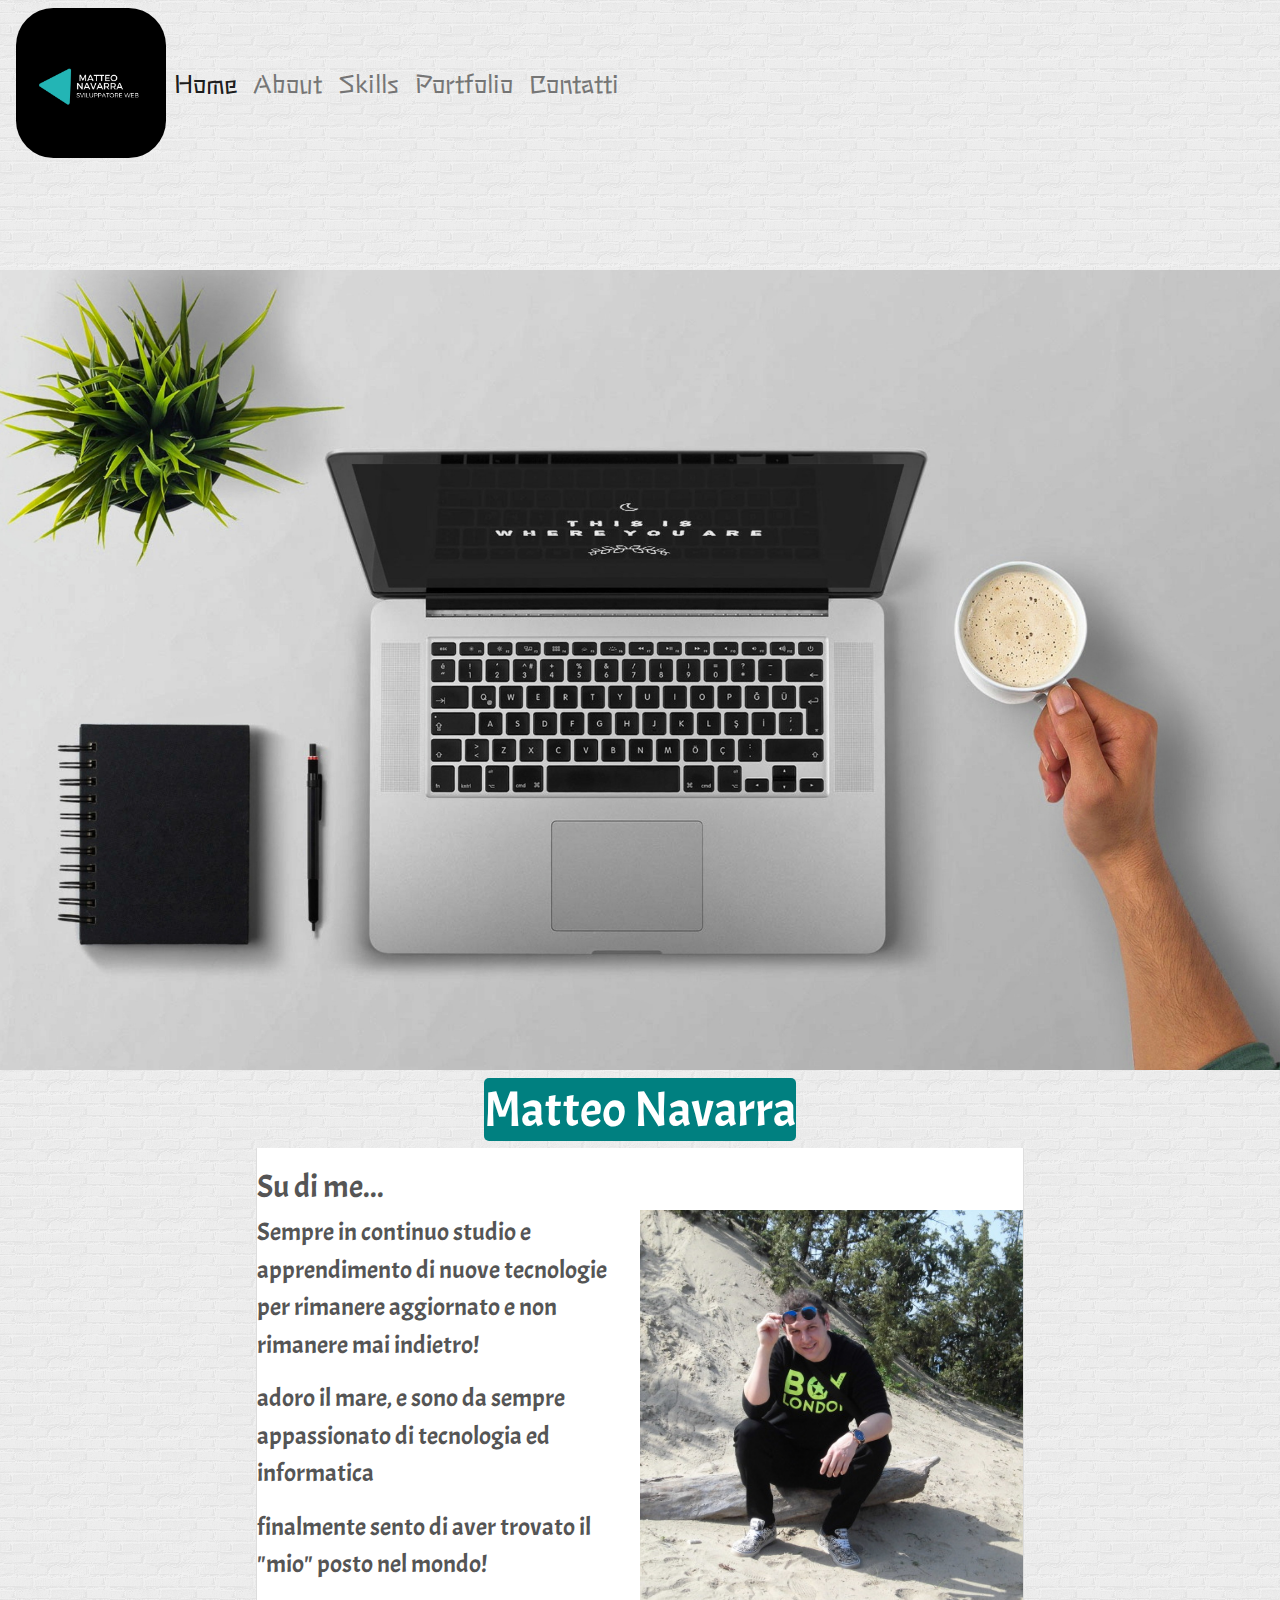
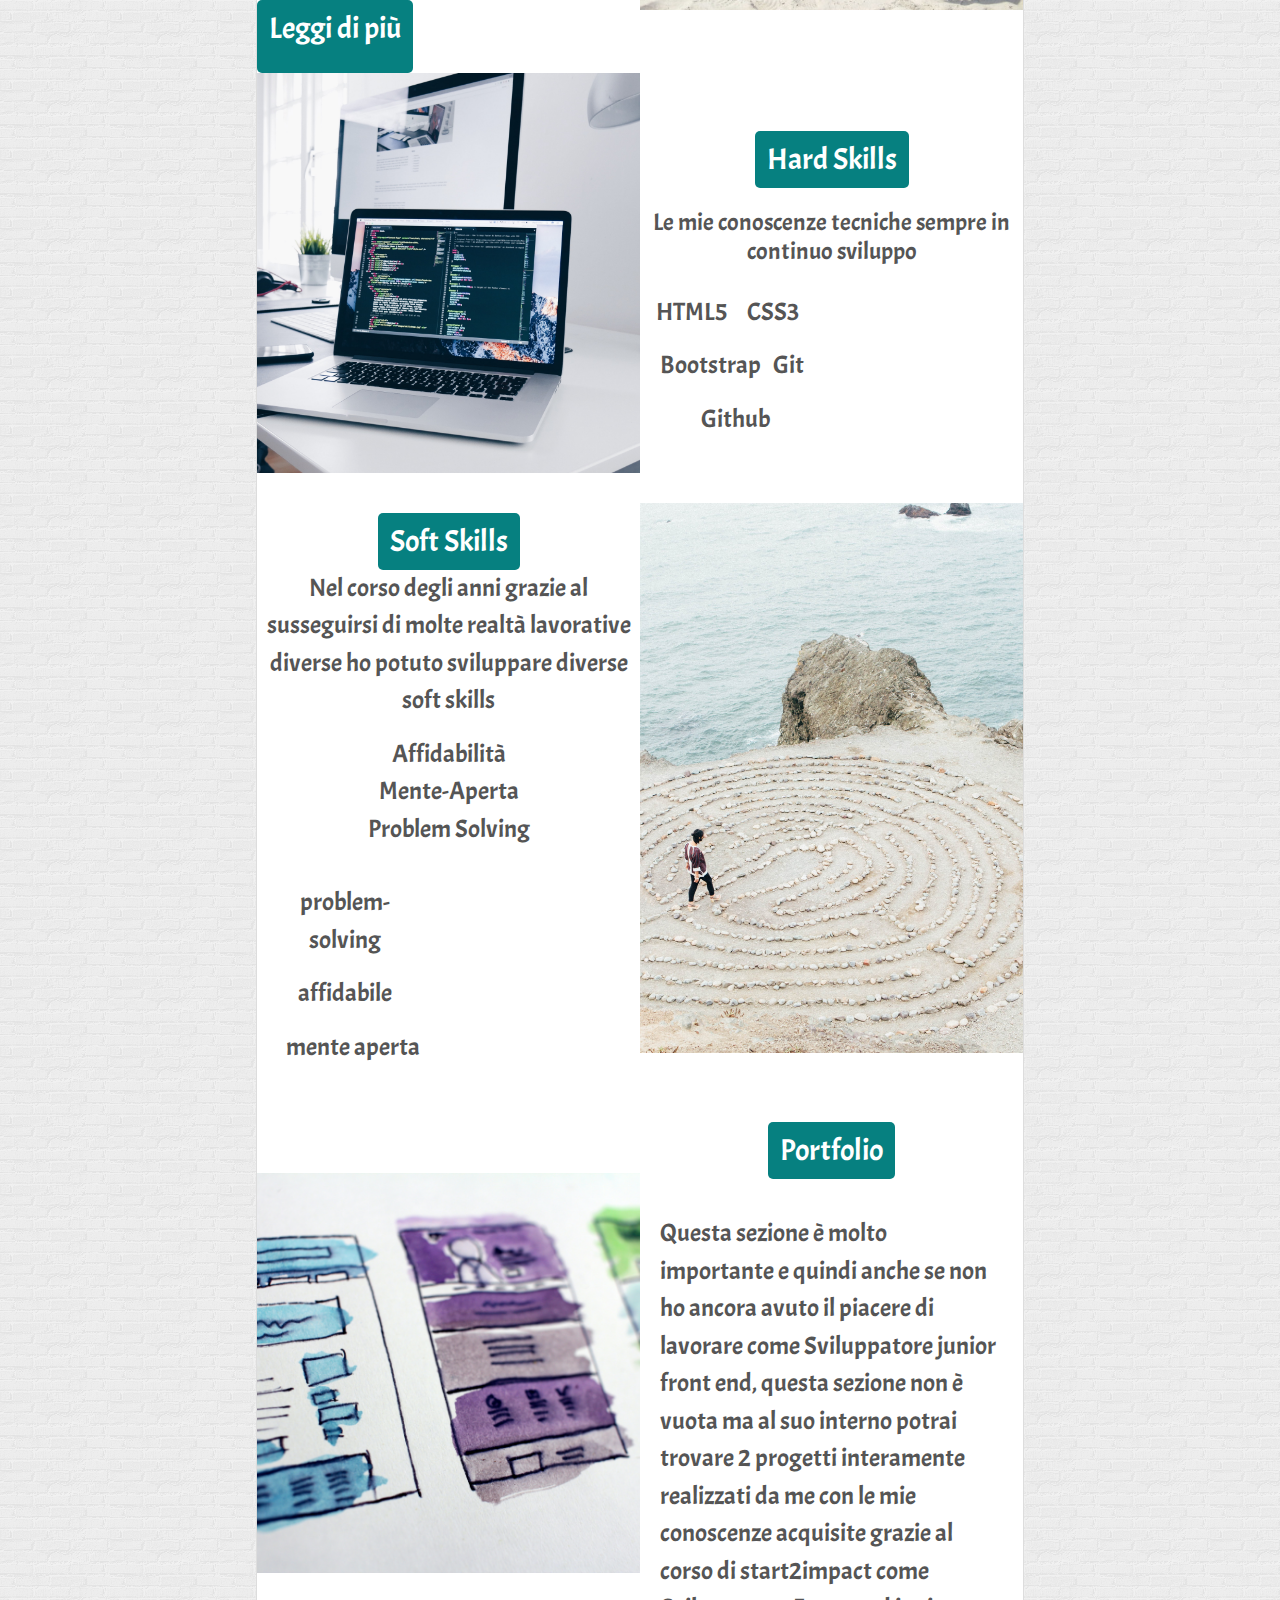
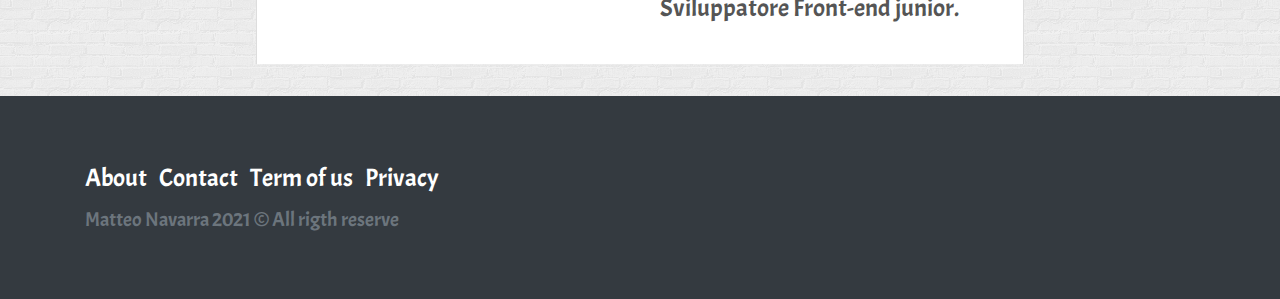
==== commit faad487e: "migliorata grafica e responsive" ====
--- a/index.html
+++ b/index.html
@@ -66,7 +66,6 @@
                     <a class="btn" href="about.html">
                         <p>Leggi di più </p>
                     </a>
-
                 </div>
 
             </div>
--- a/css/style.css
+++ b/css/style.css
@@ -178,7 +178,6 @@
         /* Photo by Christopher Gower on Unsplash */
         background: url(../img/hardsk.jpg) no-repeat center center/cover;
         height: 400px;
-        margin-top: 5px;
     }
     
     .order-lg-1 a {
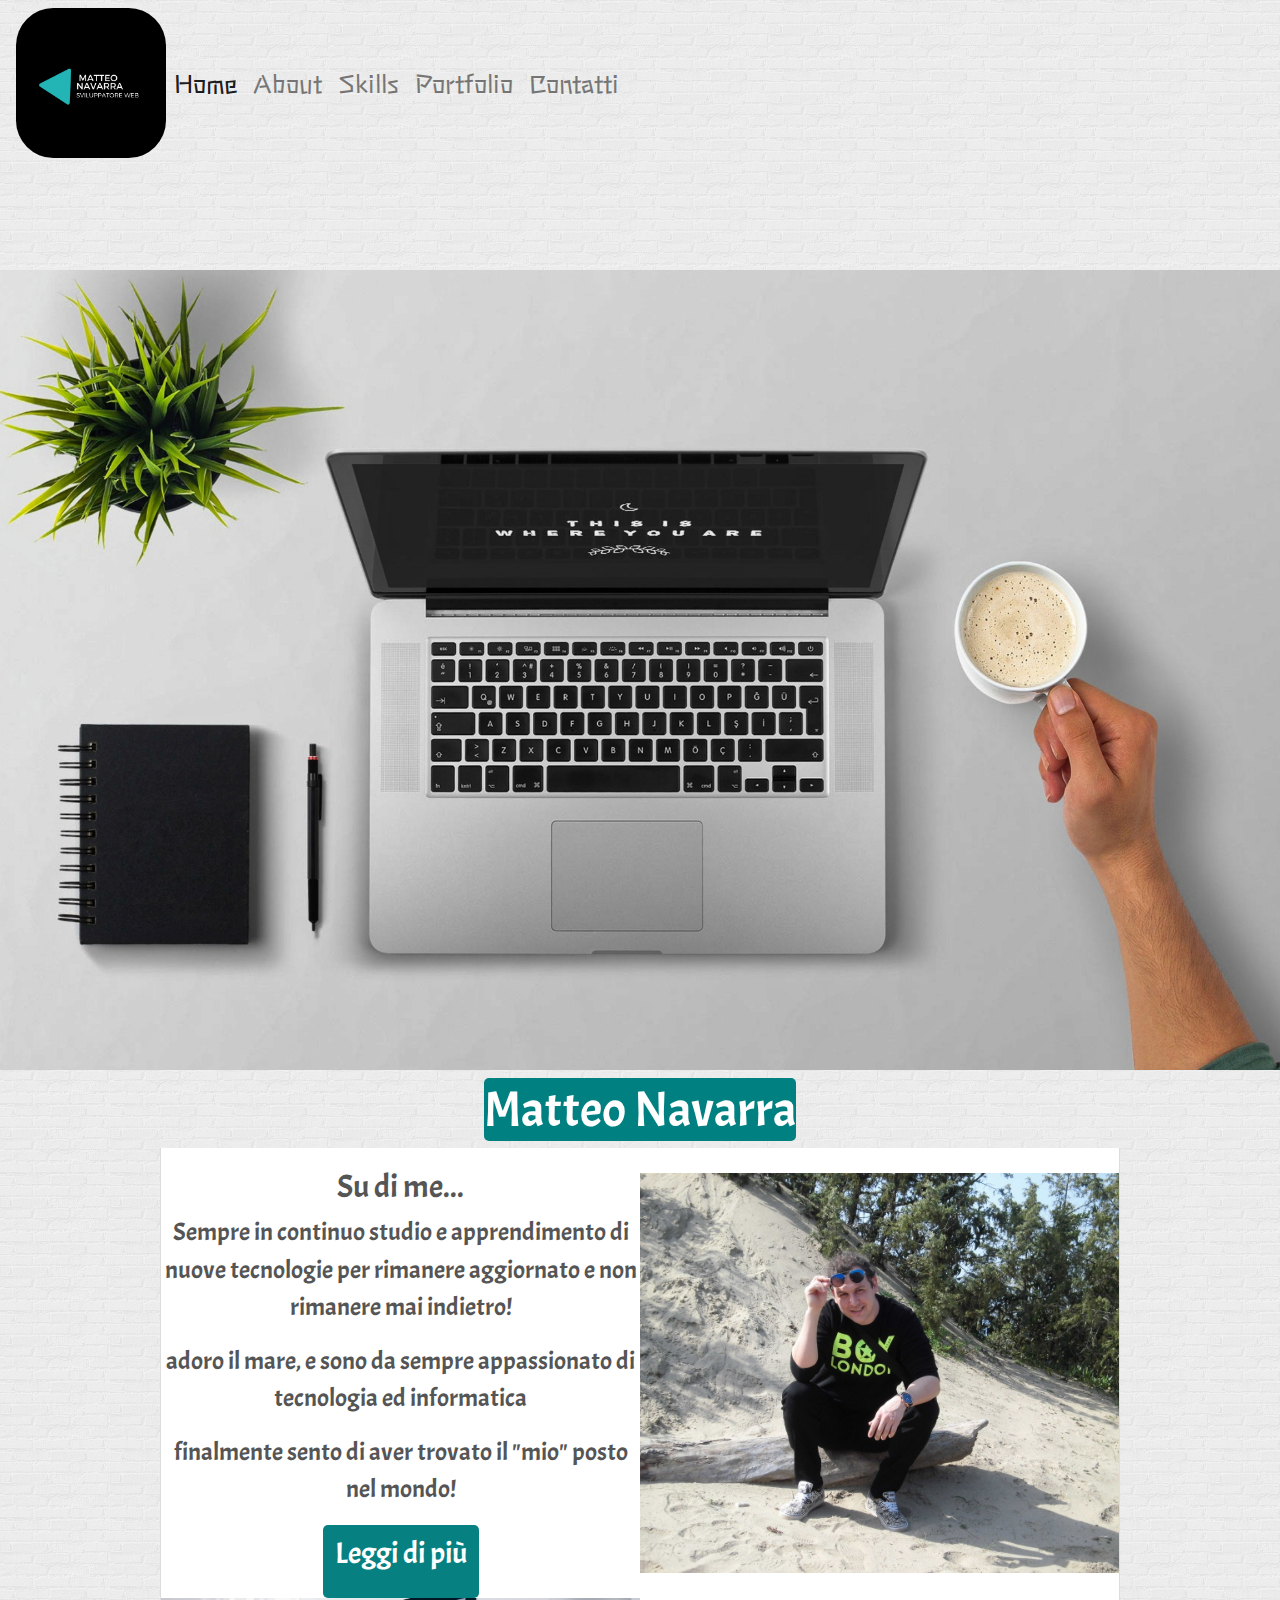
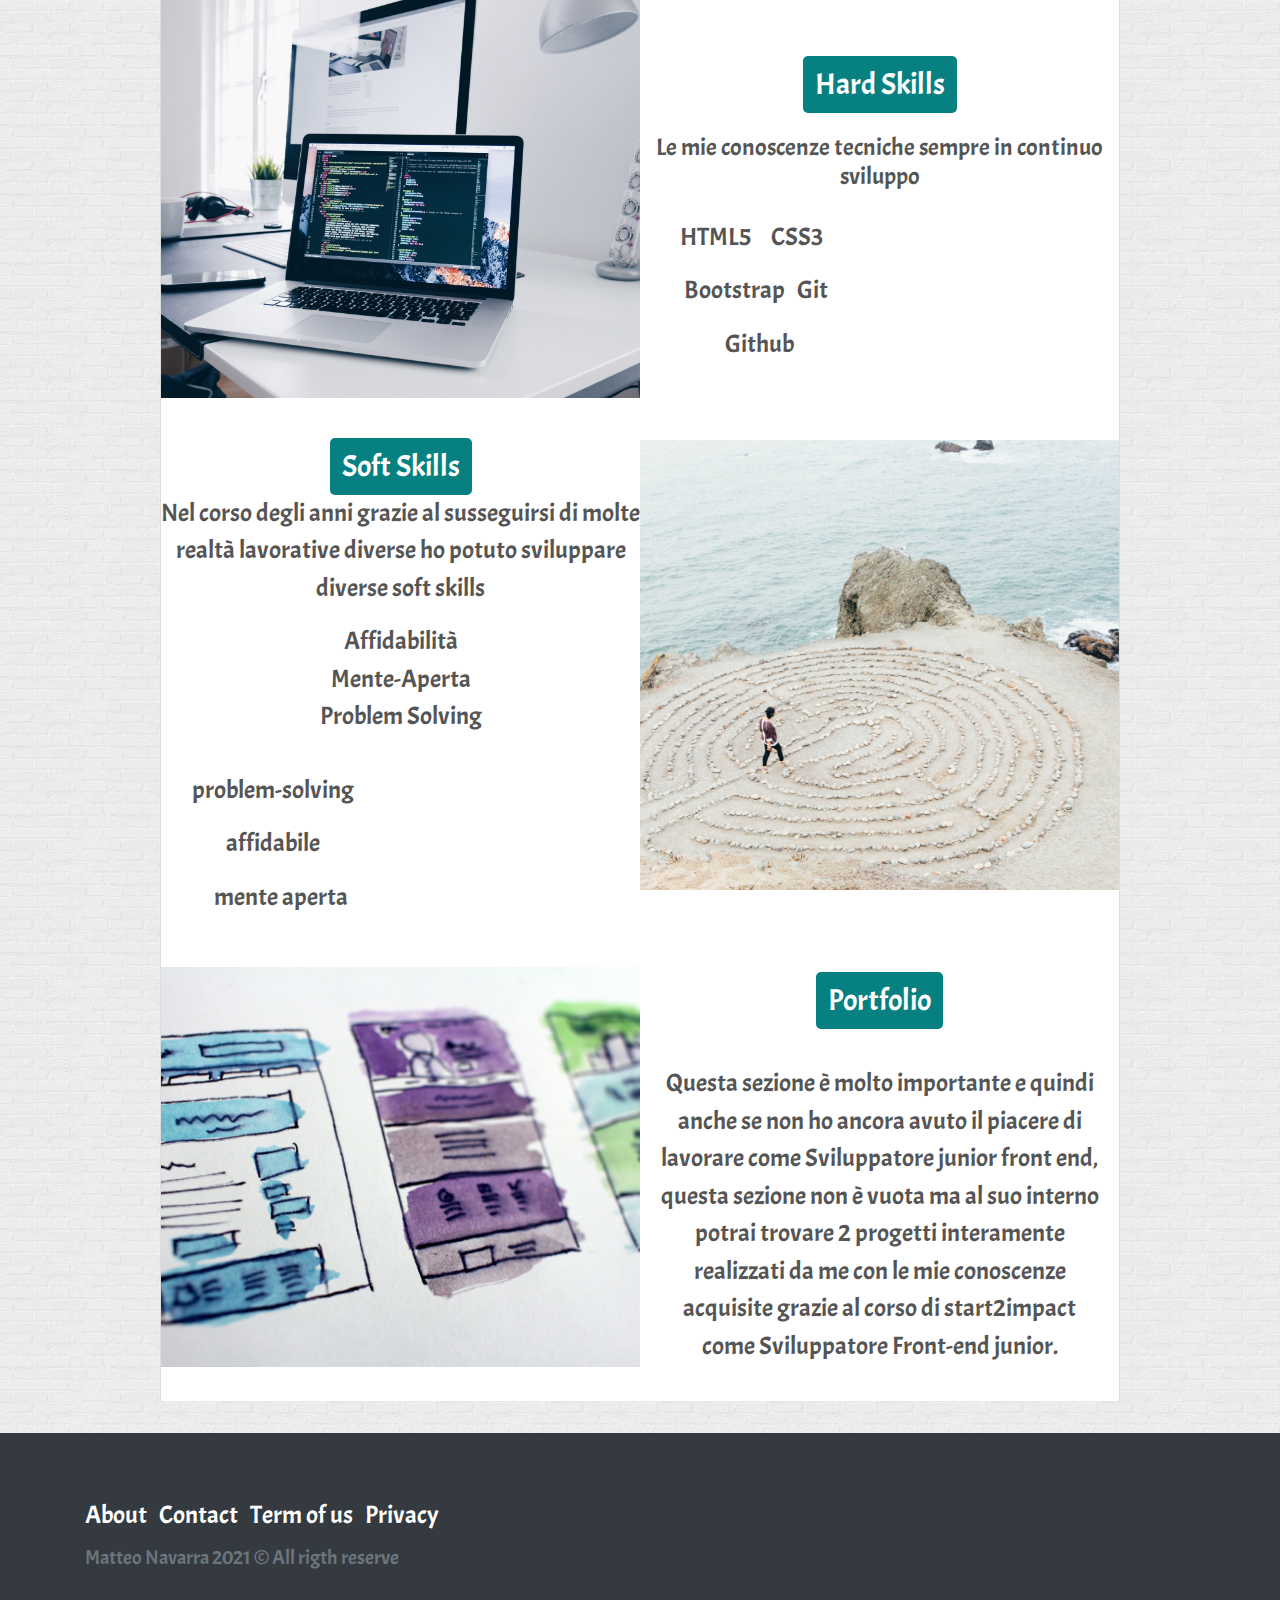
==== commit 3ff2eedc: "matteo-navarra-html-css" ====
--- a/index.html
+++ b/index.html
@@ -54,7 +54,6 @@
 
         <h1 class="titolo">
             <a href="about.html"> Matteo Navarra</a></h1>
-
         <div class="row no-gutters">
             <div class="col-lg-6 order-lg-2 image-section1"></div>
             <div class="col-lg-6 order-lg-1">
@@ -136,25 +135,27 @@
                     </div>
                 </div>
             </div>
-            <!--Section 3-->
+        </div>
+    </section>
+    <!--Section 3-->
 
 
-            <div class="row no-gutters">
-                <div class="col-lg-6 order-lg-1 image-s3"></div>
-                <div class="col-lg-6 order-lg-2 ">
-                    <div class="about">
-                        <ul class="list-text">
-                            <li><a class="btn soft-skills" href="portfolio.html">Portfolio</a></li>
-                            <li></li>
-                        </ul>
-                        <p class="portfolio-text">Questa sezione è molto importante e quindi anche se non ho ancora avuto il piacere di lavorare come Sviluppatore junior front end, questa sezione non è vuota ma al suo interno potrai trovare 2 progetti interamente realizzati da
-                            me con le mie conoscenze acquisite grazie al corso di start2impact come Sviluppatore Front-end junior.
-                        </p>
+    <div class="row no-gutters">
+        <div class="col-lg-6 order-lg-1 image-s3"></div>
+        <div class="col-lg-6 order-lg-2 ">
+            <div class="about">
+                <ul class="list-text">
+                    <li><a class="btn soft-skills" href="portfolio.html">Portfolio</a></li>
+                    <li></li>
+                </ul>
+                <p class="portfolio-text">Questa sezione è molto importante e quindi anche se non ho ancora avuto il piacere di lavorare come Sviluppatore junior front end, questa sezione non è vuota ma al suo interno potrai trovare 2 progetti interamente realizzati da me con
+                    le mie conoscenze acquisite grazie al corso di start2impact come Sviluppatore Front-end junior.
+                </p>
 
-                    </div>
-                </div>
             </div>
         </div>
+    </div>
+    </div>
     </section>
 
     <!--Footer-->
--- a/css/style.css
+++ b/css/style.css
@@ -1,610 +1,645 @@
-    * {
-        margin: 0;
-        padding: 0;
-        box-sizing: border-box;
-    }
-    
-    body {
-        background: url(../img/brickwall.png);
-        font-family: 'Acme', sans-serif;
-        color: #555;
-        font-size: 25px;
-    }
-    /*utility*/
-    
-    .btn {
-        text-align: center;
-        background: #068080;
-        border-radius: 5px;
-        color: white;
-        border-style: none;
-    }
-    
-    .btn:hover {
-        font-family: "Acme", sans-serif;
+* {
+    margin: 0;
+    padding: 0;
+    box-sizing: border-box;
+}
+
+body {
+    background: url(../img/brickwall.png);
+    font-family: 'Acme', sans-serif;
+    color: #555;
+    font-size: 25px;
+}
+
+
+/*utility*/
+
+.btn {
+    text-align: center;
+    background: #068080;
+    border-radius: 5px;
+    color: white;
+    border-style: none;
+}
+
+.btn:hover {
+    font-family: "Acme", sans-serif;
+    font-size: 30px;
+    color: #fff;
+    background: #068080;
+    border-radius: 35px;
+    transition: 0.5s;
+}
+
+.btn-primary {
+    text-align: center;
+    background: #068080;
+    border-radius: 5px;
+    color: white;
+    border-style: none;
+    font-size: 25px;
+}
+
+.btn-primary:hover {
+    background: #068080;
+    color: white;
+    text-decoration: none;
+    border-radius: 10px;
+    font-size: 25px;
+    transition: 0.5s;
+}
+
+
+/* logo */
+
+.logo img {
+    width: 150px;
+    border-radius: 25%;
+}
+
+
+/* menu */
+
+header .container {
+    margin-bottom: 30vh;
+}
+
+.navbar {
+    background: url(../img/brickwall.png);
+}
+
+.nav-item a {
+    font-family: 'Stick', sans-serif;
+    color: #fff;
+}
+
+
+/* banner della Home page */
+
+.head-banner {
+    background-color: #937100;
+    background: url(../img/imgH.jpg)no-repeat center center/cover;
+    padding-bottom: 8rem;
+}
+
+
+/* Banner della skills page */
+
+.head-banner-skills {
+    background-color: #937100;
+    background: url(../img/img2.jpg)no-repeat center center/cover;
+    padding-bottom: 8rem;
+    padding-top: 8rem;
+    background-blend-mode: multiply;
+}
+
+
+/* Banner della portfolio page */
+
+.head-banner-portfolio {
+    background-color: #937100;
+    background: url(../img/imgF.jpg)no-repeat center center/cover;
+    padding-bottom: 8rem;
+    padding-top: 8rem;
+    background-blend-mode: multiply;
+}
+
+
+/* section 1 Home page */
+
+.titolo {
+    text-align: center;
+}
+
+.titolo a {
+    color: white;
+    background-color: teal;
+    border-radius: 5px;
+    text-decoration: none;
+}
+
+.titolo a:hover {
+    font-family: "Acme", sans-serif;
+    color: #fff;
+    background: #068080;
+    border-radius: 35px;
+    transition: 0.5s;
+}
+
+.no-gutters {
+    background-color: #fff;
+    border-left: 1px solid #ddd;
+    border-right: 1px solid #ddd;
+    width: 75%;
+    justify-content: center;
+    align-items: center;
+    margin: 0 auto;
+}
+
+#principale h1 {
+    font-size: 50px;
+    margin-top: 10px;
+}
+
+#principale a {
+    text-decoration: none;
+    color: #fff;
+}
+
+.about a {
+    font-size: 30px;
+}
+
+.about {
+    font-size: large 30px;
+    padding-top: 20px;
+    text-align: center;
+}
+
+.image-section1 {
+    background: url(../img/io-mare.JPG)no-repeat center center/cover;
+    height: 400px;
+}
+
+.list-inline-item p {
+    color: #555;
+}
+
+
+/* Section 2 */
+
+.icone-skill {
+    color: #555;
+}
+
+.fa-html5 {
+    color: orange;
+}
+
+.fa-css3-alt {
+    color: cornflowerblue;
+}
+
+.fa-bootstrap {
+    color: darkorchid;
+}
+
+.fa-git-alt {
+    color: orangered;
+}
+
+.fa-github {
+    color: black;
+}
+
+.image-s1 {
+    /* Photo by Christopher Gower on Unsplash */
+    background: url(../img/hardsk.jpg) no-repeat center center/cover;
+    height: 400px;
+}
+
+.order-lg-1 a {
+    text-align: center;
+}
+
+.image-s2 {
+    /*Photo by Ashley Batz on Unsplash*/
+    background: url(../img/softskill.jpg)no-repeat center center/cover;
+    height: 450px;
+}
+
+.image-s3 {
+    /* Photo by Bekir Dönmez on Unsplash*/
+    background: url(../img/port.jpg)no-repeat center center/cover;
+    height: 400px;
+}
+
+.list-text {
+    text-align: center;
+    padding-top: 20px;
+}
+
+.list-text li {
+    list-style: none;
+}
+
+.list-text a {
+    font-size: 30px;
+}
+
+.portfolio-text {
+    padding: 20px;
+}
+
+
+/*soft skills*/
+
+.icone-skill-soft {
+    color: #937100;
+}
+
+
+/* Page skills */
+
+.principale {
+    margin-top: 100px;
+}
+
+.skill {
+    list-style: none;
+    justify-content: center;
+    align-items: center;
+}
+
+.skill h1 {
+    text-align: center;
+    color: #555;
+    border-radius: 30px;
+    margin-top: 50px;
+    text-transform: uppercase;
+}
+
+.skill h3 {
+    margin: 5px;
+}
+
+.skill {
+    width: 300px color #555;
+    margin: 60px;
+    padding: 20px;
+    box-shadow: 0 14px 28px rgba(0, 0, 0, 0.25) 0 10px 10px rgba(0, 0, 0, 0.22);
+}
+
+.skill li {
+    margin: 20px;
+    padding: 10px;
+}
+
+.bar {
+    background: #353b48;
+    display: block;
+    height: 20px;
+    border: 1px solid rgba(0, 0, 0, 0.3);
+    border-radius: 10px;
+    overflow: hidden;
+    box-shadow: 0 1px 3px rgba(0, 0, 0, 0.12) 0 1px 2px rgba(0, 0, 0, 0.24);
+}
+
+.bar:hover {
+    box-shadow: 0 14px 28px rgba(0, 0, 0, 0.25) 0 10px 10px rgba(0, 0, 0, 0.22);
+}
+
+.bar span {
+    height: 20px;
+    float: left;
+    background: #279ca0;
+}
+
+.principale {
+    justify-content: center;
+    align-items: center;
+    display: flex;
+    margin-top: 50px;
+}
+
+
+/* hard skills*/
+
+.html {
+    width: 80%;
+    animation: html 3s;
+}
+
+.css {
+    width: 78%;
+    animation: css 3s;
+}
+
+.bootstrap {
+    width: 60%;
+    animation: bootstrap 3s;
+}
+
+.git {
+    width: 65%;
+    animation: git 3s;
+}
+
+.github {
+    width: 60%;
+    animation: github 3s;
+}
+
+@keyframes html {
+    0% {
+        width: 0%;
+    }
+    100% {
+        width: 80%
+    }
+}
+
+@keyframes css {
+    0% {
+        width: 0%;
+    }
+    100% {
+        width: 78%
+    }
+}
+
+@keyframes bootstrap {
+    0% {
+        width: 0%;
+    }
+    100% {
+        width: 60%
+    }
+}
+
+@keyframes git {
+    0% {
+        width: 0%;
+    }
+    100% {
+        width: 65%
+    }
+}
+
+@keyframes github {
+    0% {
+        width: 0%;
+    }
+    100% {
+        width: 60%
+    }
+}
+
+
+/* soft skills */
+
+.affidabilità {
+    width: 99%;
+    animation: affidabilità 3s;
+}
+
+.comunicazione {
+    width: 90%;
+    animation: comunicazione 3s;
+}
+
+.mente-aperta {
+    width: 99%;
+    animation: mente-aperta 3s;
+}
+
+.problem-solving {
+    width: 95%;
+    animation: problem-solving 3s;
+}
+
+.gestione-del-tempo {
+    width: 98%;
+    animation: gestione-del-tempo 3s;
+}
+
+.resilienza {
+    width: 98%;
+    animation: resilienza 3s;
+}
+
+.responsabilità {
+    width: 98%;
+    animation: resilienza 3s;
+}
+
+@keyframes affidabilità {
+    0% {
+        width: 0%;
+    }
+    100% {
+        width: 99%
+    }
+}
+
+@keyframes comunicazione {
+    0% {
+        width: 0%;
+    }
+    100% {
+        width: 90%
+    }
+}
+
+@keyframes disponibilità {
+    0% {
+        width: 0%;
+    }
+    100% {
+        width: 95%
+    }
+}
+
+@keyframes mente-aperta {
+    0% {
+        width: 0%;
+    }
+    100% {
+        width: 99%
+    }
+}
+
+@keyframes problem-solving {
+    0% {
+        width: 0%;
+    }
+    100% {
+        width: 95%
+    }
+}
+
+@keyframes responsabilità {
+    0% {
+        width: 0%;
+    }
+    100% {
+        width: 98%
+    }
+}
+
+@keyframes resilienza {
+    0% {
+        width: 0%;
+    }
+    100% {
+        width: 98%
+    }
+}
+
+@keyframes gestione-del-tempo {
+    0% {
+        width: 0%;
+    }
+    100% {
+        width: 98%
+    }
+}
+
+
+/* Pagina Contattami */
+
+
+/* Contact */
+
+#contact-form {
+    padding: 5rem;
+    font-size: 1.5rem;
+}
+
+#contact-form h1 {
+    font-size: 2rem;
+    padding-bottom: 1.5rem;
+}
+
+#contact-form p {
+    margin-bottom: 1.5rem;
+}
+
+#contact-form .form-group {
+    margin-bottom: 20px;
+}
+
+#contact-form input,
+#contact-form textarea {
+    width: 100%;
+    padding: 10px;
+    border: 1px solid #ddd;
+}
+
+#contact-form label {
+    margin-bottom: 5px;
+    display: block;
+}
+
+#contact-form textarea {
+    height: 180px;
+}
+
+#contact-form input:focus,
+#contact-form textarea:focus {
+    outline: none;
+    border-color: rgb(245, 163, 57);
+}
+
+.button-email {
+    font-size: 25px;
+    background-color: #068080;
+    color: white;
+    border: none;
+    border-radius: 5px;
+    padding: 10px;
+}
+
+.button-email:hover {
+    transition: 0.5s;
+    border-radius: 10px;
+    border: none;
+}
+
+
+/* Pagina Portfolio */
+
+
+/* footer */
+
+footer {
+    padding-top: 4rem;
+    padding-bottom: 4rem;
+    margin-top: 2rem;
+}
+
+.list-inline-item {
+    color: white;
+}
+
+.list-inline-item a {
+    color: white;
+}
+
+
+/*about page*/
+
+.text-about {
+    background-color: #fff;
+    width: 90%;
+    margin: 0 auto;
+    border-left: solid 1px #ddd;
+    border-right: solid 1px #ddd;
+}
+
+.immagine-pers img {
+    border-radius: 5px;
+    width: 300px;
+    margin: 0 auto;
+    position: relative;
+    left: 6%;
+}
+
+.text-about {
+    text-align: center;
+    text-justify: auto;
+}
+
+.text-about h2 {
+    text-align: center;
+}
+
+
+/* portfolio page */
+
+.container-portfolio {
+    display: flex;
+    justify-content: space-around;
+}
+
+@media screen and (min-width: 320px) {
+    #nav-menu button {
+        margin-right: 30px;
+    }
+}
+
+@media screen and (min-width: 768px) {
+    .head-banner {
+        height: 800px;
+    }
+}
+
+@media screen and (max-width: 320px) {
+    #principale h1 {
         font-size: 30px;
-        color: #fff;
-        background: #068080;
-        border-radius: 35px;
-        transition: 0.5s;
-    }
-    
-    .btn-primary {
-        text-align: center;
-        background: #068080;
-        border-radius: 5px;
-        color: white;
-        border-style: none;
-        font-size: 25px;
-    }
-    
-    .btn-primary:hover {
-        background: #068080;
-        color: white;
-        text-decoration: none;
-        border-radius: 10px;
-        font-size: 25px;
-    }
-    /* logo */
-    
-    .logo img {
-        width: 150px;
-        border-radius: 25%;
-    }
-    /* menu */
-    
-    header .container {
-        margin-bottom: 30vh;
-    }
-    
-    .navbar {
-        background: url(../img/brickwall.png);
-    }
-    
-    .nav-item a {
-        font-family: 'Stick', sans-serif;
-        color: #fff;
-    }
-    /* banner della Home page */
-    
+    }
+}
+
+@media screen and (max-width: 320px) {
     .head-banner {
-        background-color: #937100;
-        background: url(../img/imgH.jpg)no-repeat center center/cover;
-        padding-bottom: 8rem;
-    }
-    /* Banner della skills page */
-    
-    .head-banner-skills {
-        background-color: #937100;
-        background: url(../img/img2.jpg)no-repeat center center/cover;
-        padding-bottom: 8rem;
-        padding-top: 8rem;
-        background-blend-mode: multiply;
-    }
-    /* Banner della portfolio page */
-    
-    .head-banner-portfolio {
-        background-color: #937100;
-        background: url(../img/imgF.jpg)no-repeat center center/cover;
-        padding-bottom: 8rem;
-        padding-top: 8rem;
-        background-blend-mode: multiply;
-    }
-    /* section 1 Home page */
-    
-    .titolo {
-        text-align: center;
-    }
-    
-    .titolo a {
-        color: white;
-        background-color: teal;
-        border-radius: 5px;
-        text-decoration: none;
-    }
-    
-    .titolo a:hover {
-        font-family: "Acme", sans-serif;
-        color: #fff;
-        background: #068080;
-        border-radius: 35px;
-        transition: 0.5s;
-    }
-    
+        width: 100%;
+    }
+}
+
+@media screen and (max-width: 320px) {
     .no-gutters {
         background-color: #fff;
         border-left: 1px solid #ddd;
         border-right: 1px solid #ddd;
-        width: 60%;
+        width: 90%;
         justify-content: center;
         align-items: center;
         margin: 0 auto;
     }
-    
-    #principale h1 {
-        font-size: 50px;
-        margin-top: 10px;
-    }
-    
-    #principale a {
-        text-decoration: none;
-        color: #fff;
-    }
-    
-    .about a {
-        font-size: 30px;
-    }
-    
-    .about {
-        font-size: large 30px;
-        padding-top: 20px;
-    }
-    
-    .image-section1 {
-        background: url(../img/io-mare.JPG)no-repeat center center/cover;
-        height: 400px;
-    }
-    
-    .list-inline-item p {
-        color: #555;
-    }
-    /* Section 2 */
-    
-    .icone-skill {
-        color: #555;
-    }
-    
-    .fa-html5 {
-        color: orange;
-    }
-    
-    .fa-css3-alt {
-        color: cornflowerblue;
-    }
-    
-    .fa-bootstrap {
-        color: darkorchid;
-    }
-    
-    .fa-git-alt {
-        color: orangered;
-    }
-    
-    .fa-github {
-        color: black;
-    }
-    
-    .image-s1 {
-        /* Photo by Christopher Gower on Unsplash */
-        background: url(../img/hardsk.jpg) no-repeat center center/cover;
-        height: 400px;
-    }
-    
-    .order-lg-1 a {
-        text-align: center;
-    }
-    
-    .image-s2 {
-        /*Photo by Ashley Batz on Unsplash*/
-        background: url(../img/softskill.jpg)no-repeat center center/cover;
-        height: 550px;
-    }
-    
-    .image-s3 {
-        /* Photo by Bekir Dönmez on Unsplash*/
-        background: url(../img/port.jpg)no-repeat center center/cover;
-        height: 400px;
-    }
-    
-    .list-text {
-        text-align: center;
-        padding-top: 20px;
-    }
-    
-    .list-text li {
-        list-style: none;
-    }
-    
-    .list-text a {
-        font-size: 30px;
-    }
-    
-    .portfolio-text {
-        padding: 20px;
-    }
-    /*soft skills*/
-    
-    .icone-skill-soft {
-        color: #937100;
-    }
-    /* Page skills */
-    
-    .principale {
-        margin-top: 100px;
-    }
-    
-    .skill {
-        list-style: none;
-        justify-content: center;
-        align-items: center;
-    }
-    
-    .skill h1 {
-        text-align: center;
-        color: #555;
-        border-radius: 30px;
-        margin-top: 50px;
-        text-transform: uppercase;
-    }
-    
-    .skill h3 {
-        margin: 5px;
-    }
-    
-    .skill {
-        width: 300px color #555;
-        margin: 60px;
-        padding: 20px;
-        box-shadow: 0 14px 28px rgba(0, 0, 0, 0.25) 0 10px 10px rgba(0, 0, 0, 0.22);
-    }
-    
-    .skill li {
-        margin: 20px;
-        padding: 10px;
-    }
-    
-    .bar {
-        background: #353b48;
-        display: block;
-        height: 20px;
-        border: 1px solid rgba(0, 0, 0, 0.3);
-        border-radius: 10px;
-        overflow: hidden;
-        box-shadow: 0 1px 3px rgba(0, 0, 0, 0.12) 0 1px 2px rgba(0, 0, 0, 0.24);
-    }
-    
-    .bar:hover {
-        box-shadow: 0 14px 28px rgba(0, 0, 0, 0.25) 0 10px 10px rgba(0, 0, 0, 0.22);
-    }
-    
-    .bar span {
-        height: 20px;
-        float: left;
-        background: #279ca0;
-    }
-    
-    .principale {
-        justify-content: center;
-        align-items: center;
-        display: flex;
-        margin-top: 50px;
-    }
-    /* hard skills*/
-    
-    .html {
-        width: 80%;
-        animation: html 3s;
-    }
-    
-    .css {
-        width: 78%;
-        animation: css 3s;
-    }
-    
-    .bootstrap {
-        width: 60%;
-        animation: bootstrap 3s;
-    }
-    
-    .git {
-        width: 65%;
-        animation: git 3s;
-    }
-    
-    .github {
-        width: 60%;
-        animation: github 3s;
-    }
-    
-    @keyframes html {
-        0% {
-            width: 0%;
-        }
-        100% {
-            width: 80%
-        }
-    }
-    
-    @keyframes css {
-        0% {
-            width: 0%;
-        }
-        100% {
-            width: 78%
-        }
-    }
-    
-    @keyframes bootstrap {
-        0% {
-            width: 0%;
-        }
-        100% {
-            width: 60%
-        }
-    }
-    
-    @keyframes git {
-        0% {
-            width: 0%;
-        }
-        100% {
-            width: 65%
-        }
-    }
-    
-    @keyframes github {
-        0% {
-            width: 0%;
-        }
-        100% {
-            width: 60%
-        }
-    }
-    /* soft skills */
-    
-    .affidabilità {
-        width: 99%;
-        animation: affidabilità 3s;
-    }
-    
-    .comunicazione {
+}
+
+@media screen and (min-width: 320px) {
+    .immagine-pers {
         width: 90%;
-        animation: comunicazione 3s;
-    }
-    
-    .mente-aperta {
-        width: 99%;
-        animation: mente-aperta 3s;
-    }
-    
-    .problem-solving {
-        width: 95%;
-        animation: problem-solving 3s;
-    }
-    
-    .gestione-del-tempo {
-        width: 98%;
-        animation: gestione-del-tempo 3s;
-    }
-    
-    .resilienza {
-        width: 98%;
-        animation: resilienza 3s;
-    }
-    
-    .responsabilità {
-        width: 98%;
-        animation: resilienza 3s;
-    }
-    
-    @keyframes affidabilità {
-        0% {
-            width: 0%;
-        }
-        100% {
-            width: 99%
-        }
-    }
-    
-    @keyframes comunicazione {
-        0% {
-            width: 0%;
-        }
-        100% {
-            width: 90%
-        }
-    }
-    
-    @keyframes disponibilità {
-        0% {
-            width: 0%;
-        }
-        100% {
-            width: 95%
-        }
-    }
-    
-    @keyframes mente-aperta {
-        0% {
-            width: 0%;
-        }
-        100% {
-            width: 99%
-        }
-    }
-    
-    @keyframes problem-solving {
-        0% {
-            width: 0%;
-        }
-        100% {
-            width: 95%
-        }
-    }
-    
-    @keyframes responsabilità {
-        0% {
-            width: 0%;
-        }
-        100% {
-            width: 98%
-        }
-    }
-    
-    @keyframes resilienza {
-        0% {
-            width: 0%;
-        }
-        100% {
-            width: 98%
-        }
-    }
-    
-    @keyframes gestione-del-tempo {
-        0% {
-            width: 0%;
-        }
-        100% {
-            width: 98%
-        }
-    }
-    /* Pagina Contattami */
-    /* Contact */
-    
-    #contact-form {
-        padding: 5rem;
-        font-size: 1.5rem;
-    }
-    
-    #contact-form h1 {
-        font-size: 2rem;
-        padding-bottom: 1.5rem;
-    }
-    
-    #contact-form p {
-        margin-bottom: 1.5rem;
-    }
-    
-    #contact-form .form-group {
-        margin-bottom: 20px;
-    }
-    
-    #contact-form input,
-    #contact-form textarea {
-        width: 100%;
-        padding: 10px;
-        border: 1px solid #ddd;
-    }
-    
-    #contact-form label {
-        margin-bottom: 5px;
-        display: block;
-    }
-    
-    #contact-form textarea {
-        height: 180px;
-    }
-    
-    #contact-form input:focus,
-    #contact-form textarea:focus {
-        outline: none;
-        border-color: rgb(245, 163, 57);
-    }
-    
-    .button-email {
-        font-size: 25px;
-        background-color: #068080;
-        color: white;
-        border: none;
-        border-radius: 5px;
-        padding: 10px;
-    }
-    
-    .button-email:hover {
-        transition: 0.5s;
-        border-radius: 10px;
-        border: none;
-    }
-    /* footer */
-    
-    footer {
-        padding-top: 4rem;
-        padding-bottom: 4rem;
-        margin-top: 2rem;
-    }
-    
-    .list-inline-item {
-        color: white;
-    }
-    
-    .list-inline-item a {
-        color: white;
-    }
-    /*about page*/
-    
-    .text-about {
-        background-color: #fff;
-        width: 90%;
-        margin: 0 auto;
-        border-left: solid 1px #ddd;
-        border-right: solid 1px #ddd;
-    }
-    
-    .immagine-pers img {
-        border-radius: 5px;
-        width: 300px;
-        margin: 0 auto;
-        position: relative;
-        left: 6%;
-    }
-    
-    .text-about {
-        text-align: center;
-        text-justify: auto;
-    }
-    
-    .text-about h2 {
-        text-align: center;
-    }
-    /* portfolio page */
-    
-    .container-portfolio {
-        display: flex;
-        justify-content: space-around;
-    }
-    
-    @media screen and (min-width: 320px) {
-        #nav-menu button {
-            margin-right: 30px;
-        }
-    }
-    
-    @media screen and (min-width: 768px) {
-        .head-banner {}
-    }
-    
-    @media screen and (min-width: 768px) {
-        .head-banner {
-            height: 800px;
-        }
-    }
-    
-    @media screen and (max-width: 320px) {
-        #principale h1 {
-            font-size: 30px;
-        }
-    }
-    
-    @media screen and (max-width: 320px) {
-        .head-banner {
-            width: 100%;
-        }
-    }
-    
-    @media screen and (max-width: 320px) {
-        .no-gutters {
-            background-color: #fff;
-            border-left: 1px solid #ddd;
-            border-right: 1px solid #ddd;
-            width: 90%;
-            justify-content: center;
-            align-items: center;
-            margin: 0 auto;
-        }
-    }
-    
-    @media screen and (min-width: 320px) {
-        .immagine-pers {
-            width: 90%;
-        }
-    }+    }
+}